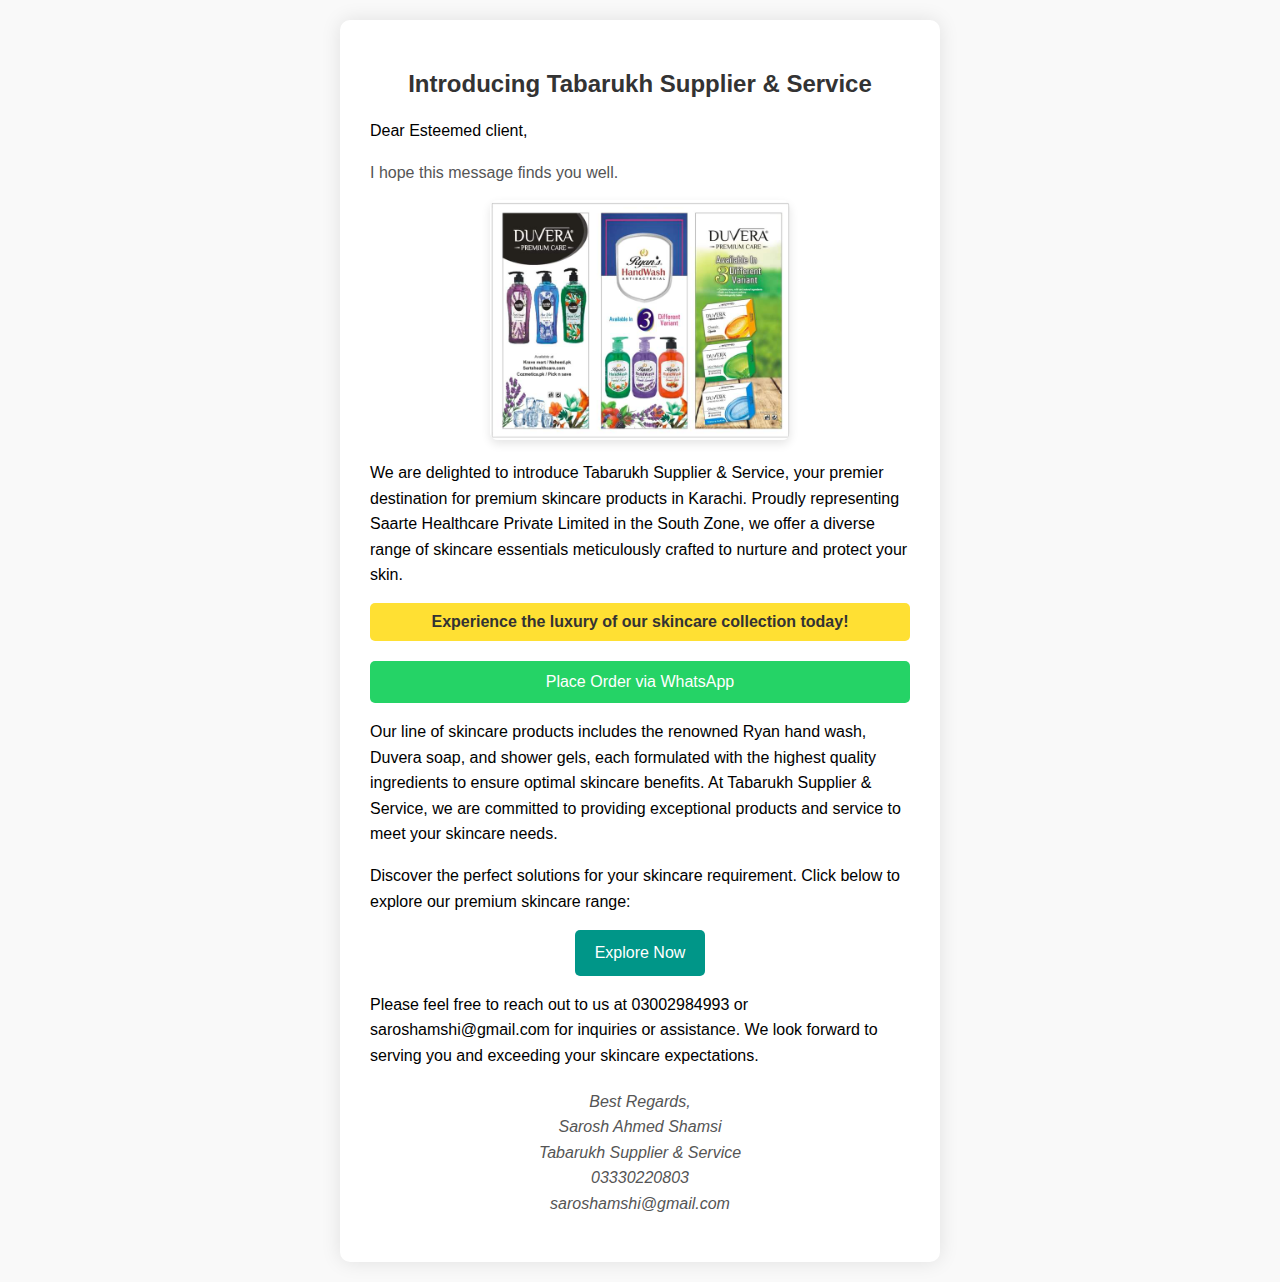
==== index.html @ 8f1af120 "added whatsapp button" ====
<!DOCTYPE html>
<html lang="en">
<head>
  <meta charset="UTF-8">
  <meta name="viewport" content="width=device-width, initial-scale=1.0">
  <title>Tabarukh</title>
  <link rel="stylesheet" href="style.css">
  
</head>
<body>
  <div class="container">
    <h2 style="color: #333;">Introducing Tabarukh Supplier & Service</h2>
    <p>Dear Esteemed client,</p>
    <p style="color: #555;">I hope this message finds you well.</p>
    <img src="u1.jpg" alt="Skincare Products" style="width: 300px;">
    <p>We are delighted to introduce Tabarukh Supplier & Service, your premier destination for premium skincare products in Karachi. Proudly representing Saarte Healthcare Private Limited in the South Zone, we offer a diverse range of skincare essentials meticulously crafted to nurture and protect your skin.</p>
    <div class="highlight">Experience the luxury of our skincare collection today!</div>
    
    <a href="https://wa.me/923002984993?text=I%20would%20like%20to%20place%20an%20order%20for%20skincare%20products" class="whatsapp-button">Place Order via WhatsApp</a>
    
    <p>Our line of skincare products includes the renowned Ryan hand wash, Duvera soap, and shower gels, each formulated with the highest quality ingredients to ensure optimal skincare benefits. At Tabarukh Supplier & Service, we are committed to providing exceptional products and service to meet your skincare needs.</p>
    <p>Discover the perfect solutions for your skincare requirement. Click below to explore our premium skincare range:</p>

    <p style="text-align: center;"><a href="catalouge.html" class="button">Explore Now</a></p>
    <p>Please feel free to reach out to us at 03002984993 or saroshamshi@gmail.com for inquiries or assistance. We look forward to serving you and exceeding your skincare expectations.</p>
    
    <p class="signature">Best Regards,<br>
    Sarosh Ahmed Shamsi<br>
    Tabarukh Supplier & Service<br>
    03330220803<br>
    saroshamshi@gmail.com</p>
  </div>
</body>
</html>
---- style.css ----
body {
      font-family: Arial, sans-serif;
      max-width: 600px;
      margin: 0 auto;
      padding: 20px;
      background-color: #f9f9f9;
    }
    .container {
      background-color: #ffffff;
      padding: 30px;
      border-radius: 10px;
      box-shadow: 0px 0px 20px rgba(0, 0, 0, 0.1);
    }
    h2 {
      color: #333;
      text-align: center;
      margin-bottom: 20px;
    }
    p {
      margin-bottom: 15px;
      line-height: 1.6;
    }
    .signature {
      margin-top: 20px;
      font-style: italic;
      color: #555;
      text-align: center;
    }
    img {
      display: block;
      margin: 0 auto;
      max-width: 100%;
      height: auto;
      border-radius: 8px;
      margin-bottom: 20px;
      box-shadow: 0px 4px 10px rgba(0, 0, 0, 0.1);
    }
    .highlight {
      background-color: #ffe033;
      padding: 10px;
      border-radius: 5px;
      color: #333;
      font-weight: bold;
      text-align: center;
      margin-bottom: 20px;
    }
    .button {
      display: inline-block;
      background-color: #009688;
      color: #fff;
      padding: 10px 20px;
      border-radius: 5px;
      text-decoration: none;
      text-align: center;
      transition: background-color 0.3s ease;
    }
    .button:hover {
      background-color: #00796b;
    }

    /* Add these styles to your existing stylesheet */

.whatsapp-button {
    display: inline-block;
    background-color: #25D366; /* WhatsApp Green */
    color: #fff;
    text-decoration: none;
    padding: 12px 20px;
    border-radius: 5px;
    font-size: 16px;
    margin-top: 20px;
    transition: background-color 0.3s ease;
    display: flex;
    justify-content: center; /* Center horizontally */
  }
  
  .whatsapp-button:hover {
    background-color: #128C7E; /* Darker shade of WhatsApp Green */
  }
  
  .product-image {
    width: 100%;
    border-radius: 8px;
    box-shadow: 0px 4px 10px rgba(0, 0, 0, 0.1);
  }
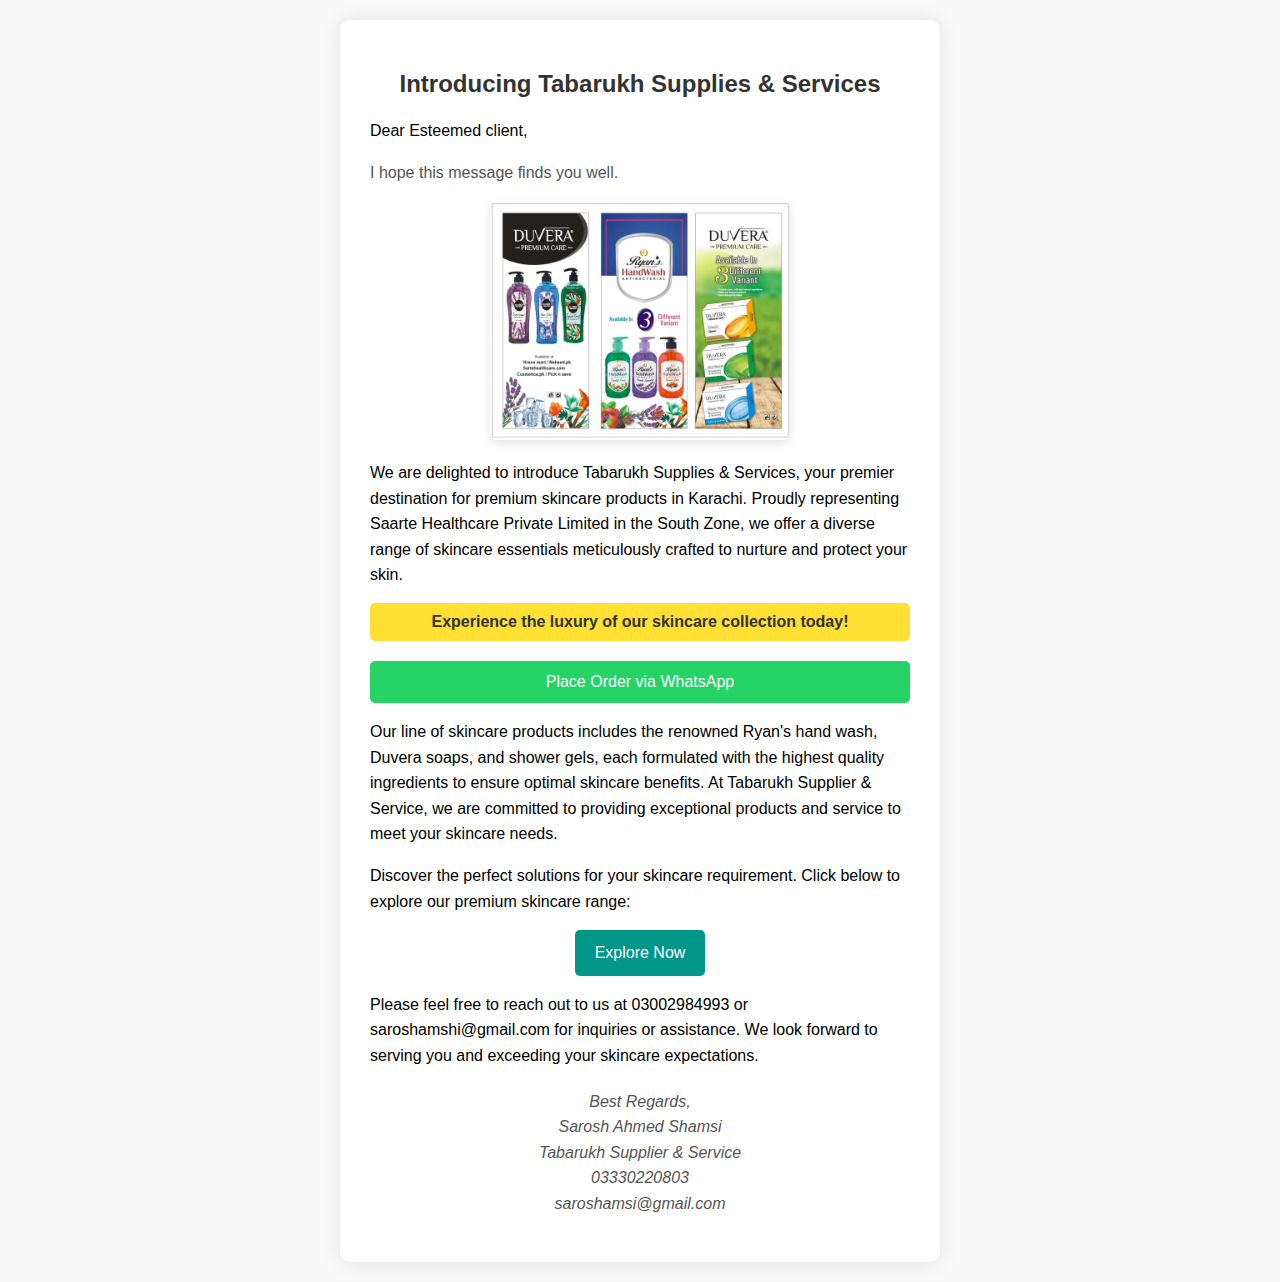
==== commit b356a78b: "spelling changes" ====
--- a/index.html
+++ b/index.html
@@ -9,16 +9,16 @@
 </head>
 <body>
   <div class="container">
-    <h2 style="color: #333;">Introducing Tabarukh Supplier & Service</h2>
+    <h2 style="color: #333;">Introducing Tabarukh Supplies & Services</h2>
     <p>Dear Esteemed client,</p>
     <p style="color: #555;">I hope this message finds you well.</p>
     <img src="u1.jpg" alt="Skincare Products" style="width: 300px;">
-    <p>We are delighted to introduce Tabarukh Supplier & Service, your premier destination for premium skincare products in Karachi. Proudly representing Saarte Healthcare Private Limited in the South Zone, we offer a diverse range of skincare essentials meticulously crafted to nurture and protect your skin.</p>
+    <p>We are delighted to introduce Tabarukh Supplies & Services, your premier destination for premium skincare products in Karachi. Proudly representing Saarte Healthcare Private Limited in the South Zone, we offer a diverse range of skincare essentials meticulously crafted to nurture and protect your skin.</p>
     <div class="highlight">Experience the luxury of our skincare collection today!</div>
     
     <a href="https://wa.me/923002984993?text=I%20would%20like%20to%20place%20an%20order%20for%20skincare%20products" class="whatsapp-button">Place Order via WhatsApp</a>
     
-    <p>Our line of skincare products includes the renowned Ryan hand wash, Duvera soap, and shower gels, each formulated with the highest quality ingredients to ensure optimal skincare benefits. At Tabarukh Supplier & Service, we are committed to providing exceptional products and service to meet your skincare needs.</p>
+    <p>Our line of skincare products includes the renowned Ryan's hand wash, Duvera soaps, and shower gels, each formulated with the highest quality ingredients to ensure optimal skincare benefits. At Tabarukh Supplier & Service, we are committed to providing exceptional products and service to meet your skincare needs.</p>
     <p>Discover the perfect solutions for your skincare requirement. Click below to explore our premium skincare range:</p>
 
     <p style="text-align: center;"><a href="catalouge.html" class="button">Explore Now</a></p>
@@ -28,7 +28,7 @@
     Sarosh Ahmed Shamsi<br>
     Tabarukh Supplier & Service<br>
     03330220803<br>
-    saroshamshi@gmail.com</p>
+    saroshamsi@gmail.com</p>
   </div>
 </body>
 </html>
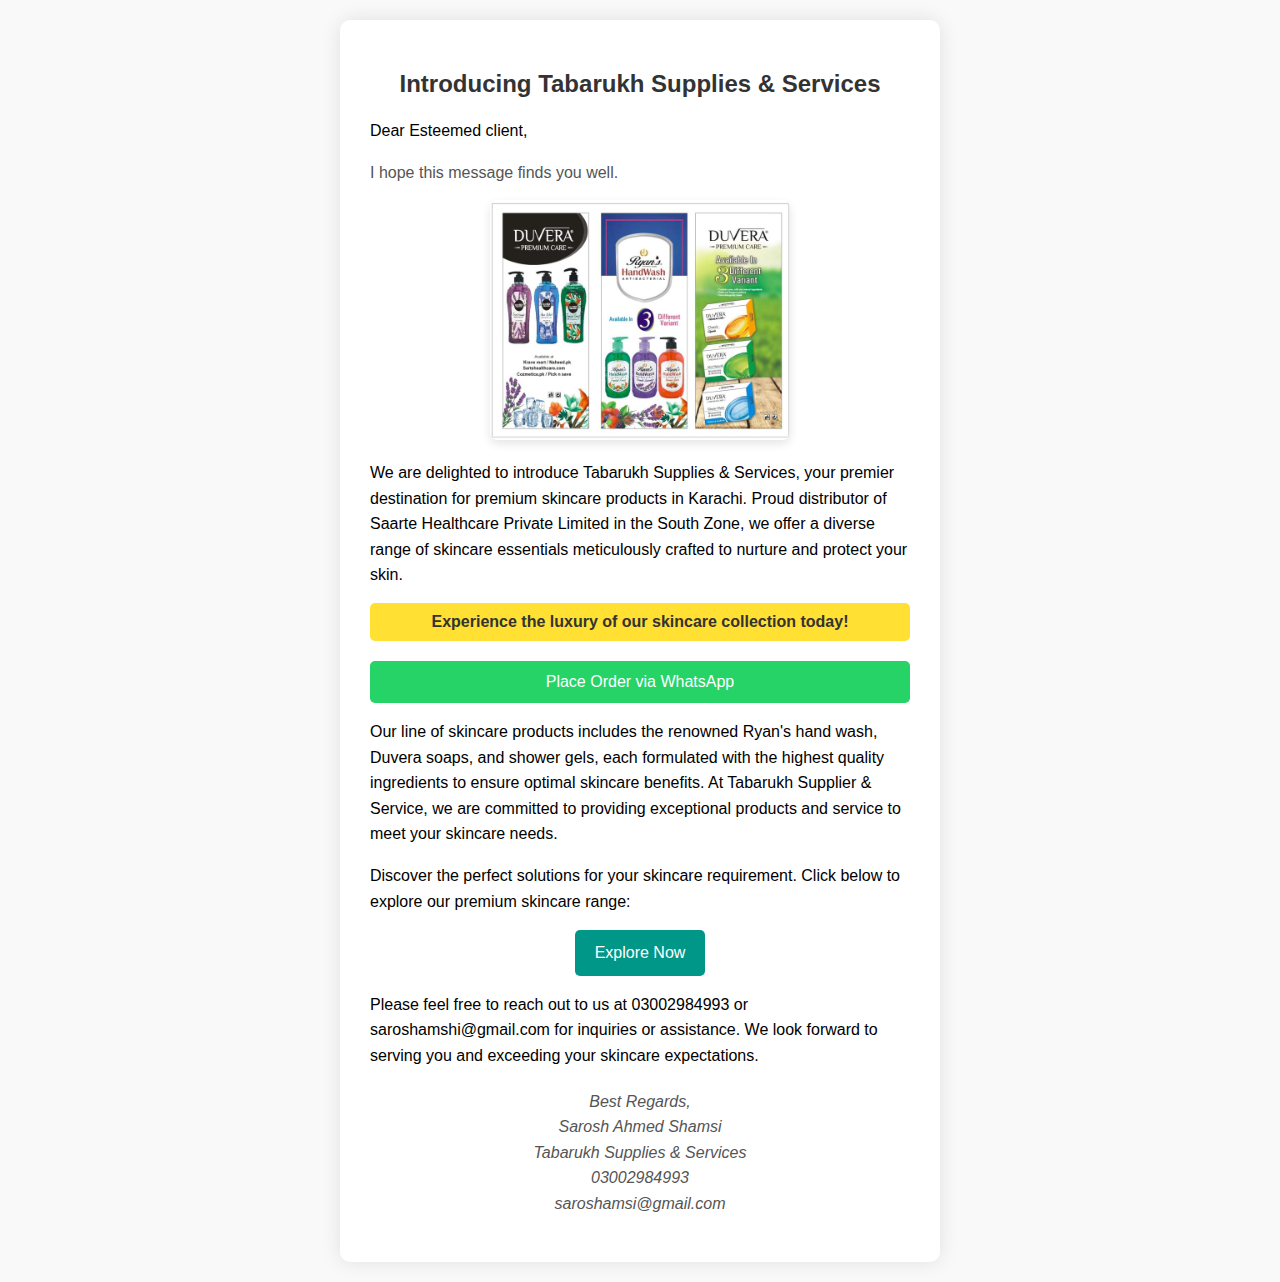
==== commit 515b65dc: "minor changes" ====
--- a/index.html
+++ b/index.html
@@ -13,7 +13,7 @@
     <p>Dear Esteemed client,</p>
     <p style="color: #555;">I hope this message finds you well.</p>
     <img src="u1.jpg" alt="Skincare Products" style="width: 300px;">
-    <p>We are delighted to introduce Tabarukh Supplies & Services, your premier destination for premium skincare products in Karachi. Proudly representing Saarte Healthcare Private Limited in the South Zone, we offer a diverse range of skincare essentials meticulously crafted to nurture and protect your skin.</p>
+    <p>We are delighted to introduce Tabarukh Supplies & Services, your premier destination for premium skincare products in Karachi. Proud distributor of Saarte Healthcare Private Limited in the South Zone, we offer a diverse range of skincare essentials meticulously crafted to nurture and protect your skin.</p>
     <div class="highlight">Experience the luxury of our skincare collection today!</div>
     
     <a href="https://wa.me/923002984993?text=I%20would%20like%20to%20place%20an%20order%20for%20skincare%20products" class="whatsapp-button">Place Order via WhatsApp</a>
@@ -26,8 +26,8 @@
     
     <p class="signature">Best Regards,<br>
     Sarosh Ahmed Shamsi<br>
-    Tabarukh Supplier & Service<br>
-    03330220803<br>
+    Tabarukh Supplies & Services<br>
+    03002984993<br>
     saroshamsi@gmail.com</p>
   </div>
 </body>
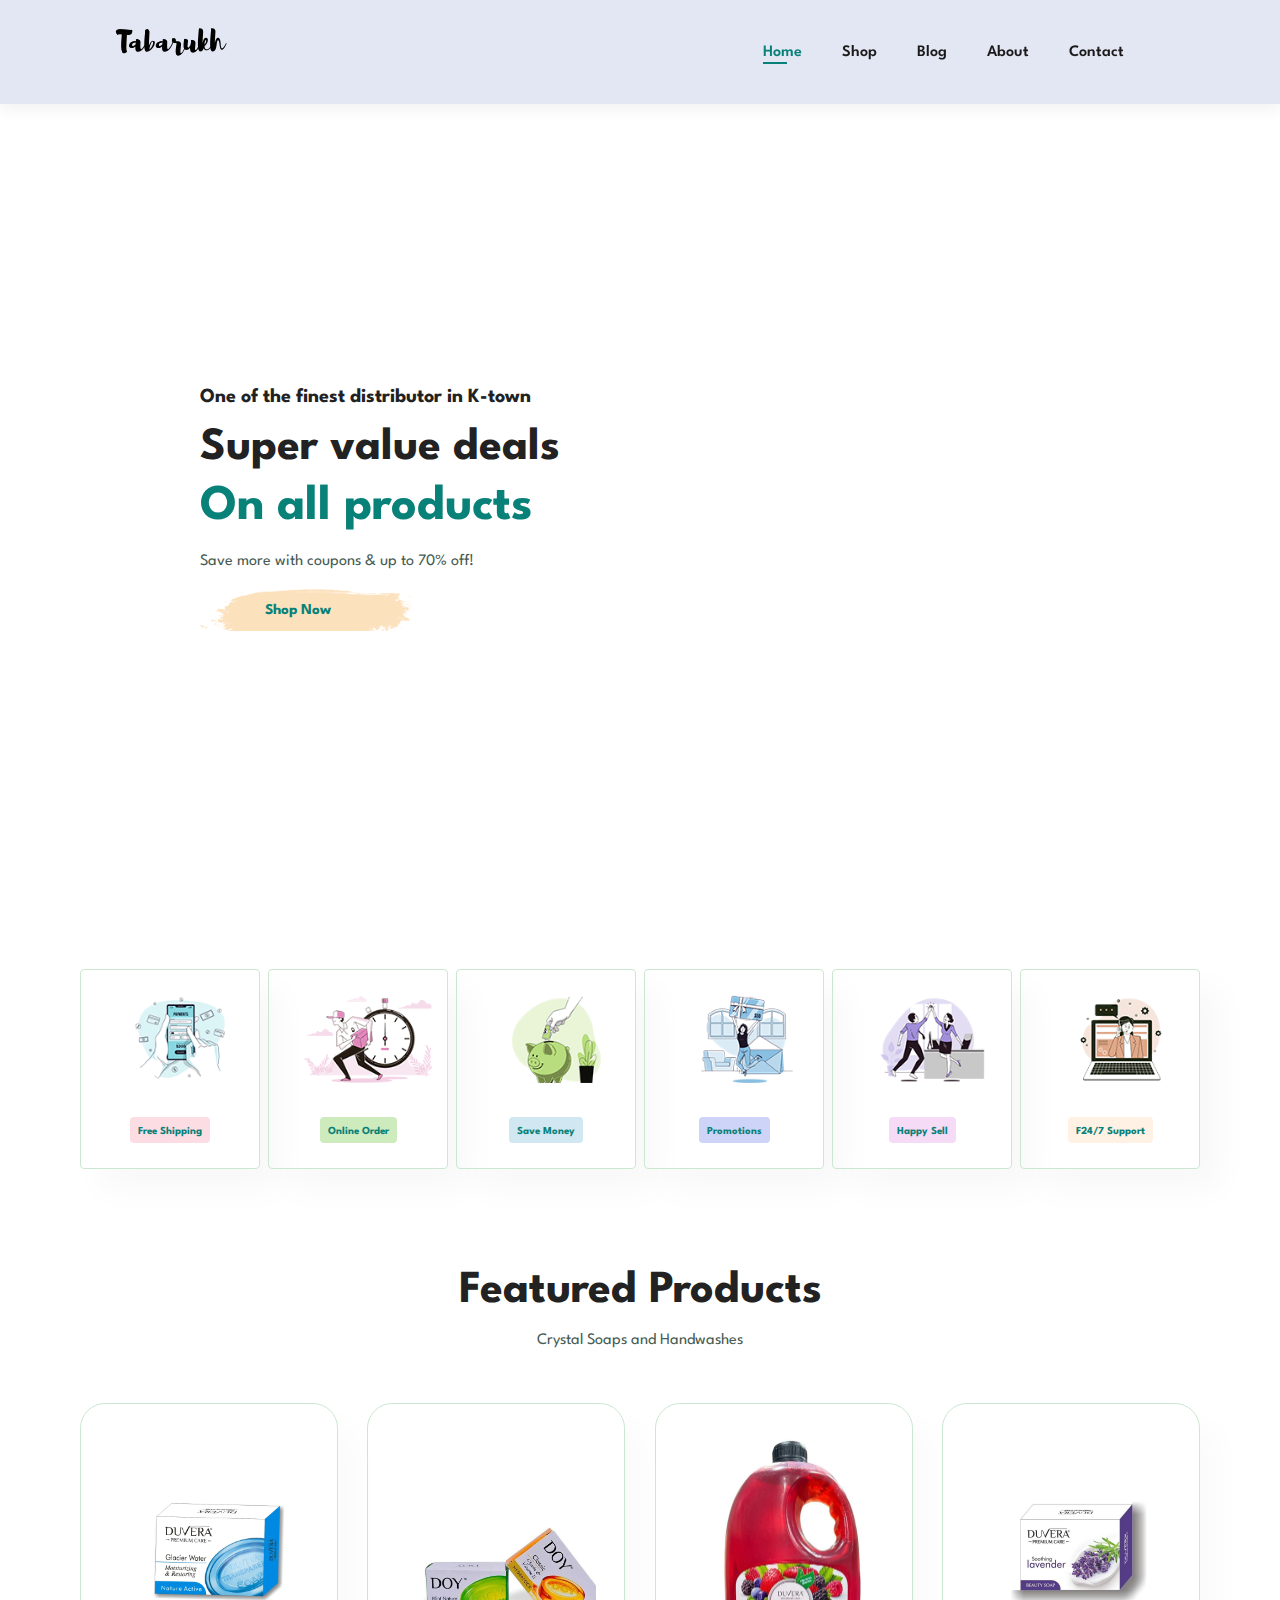
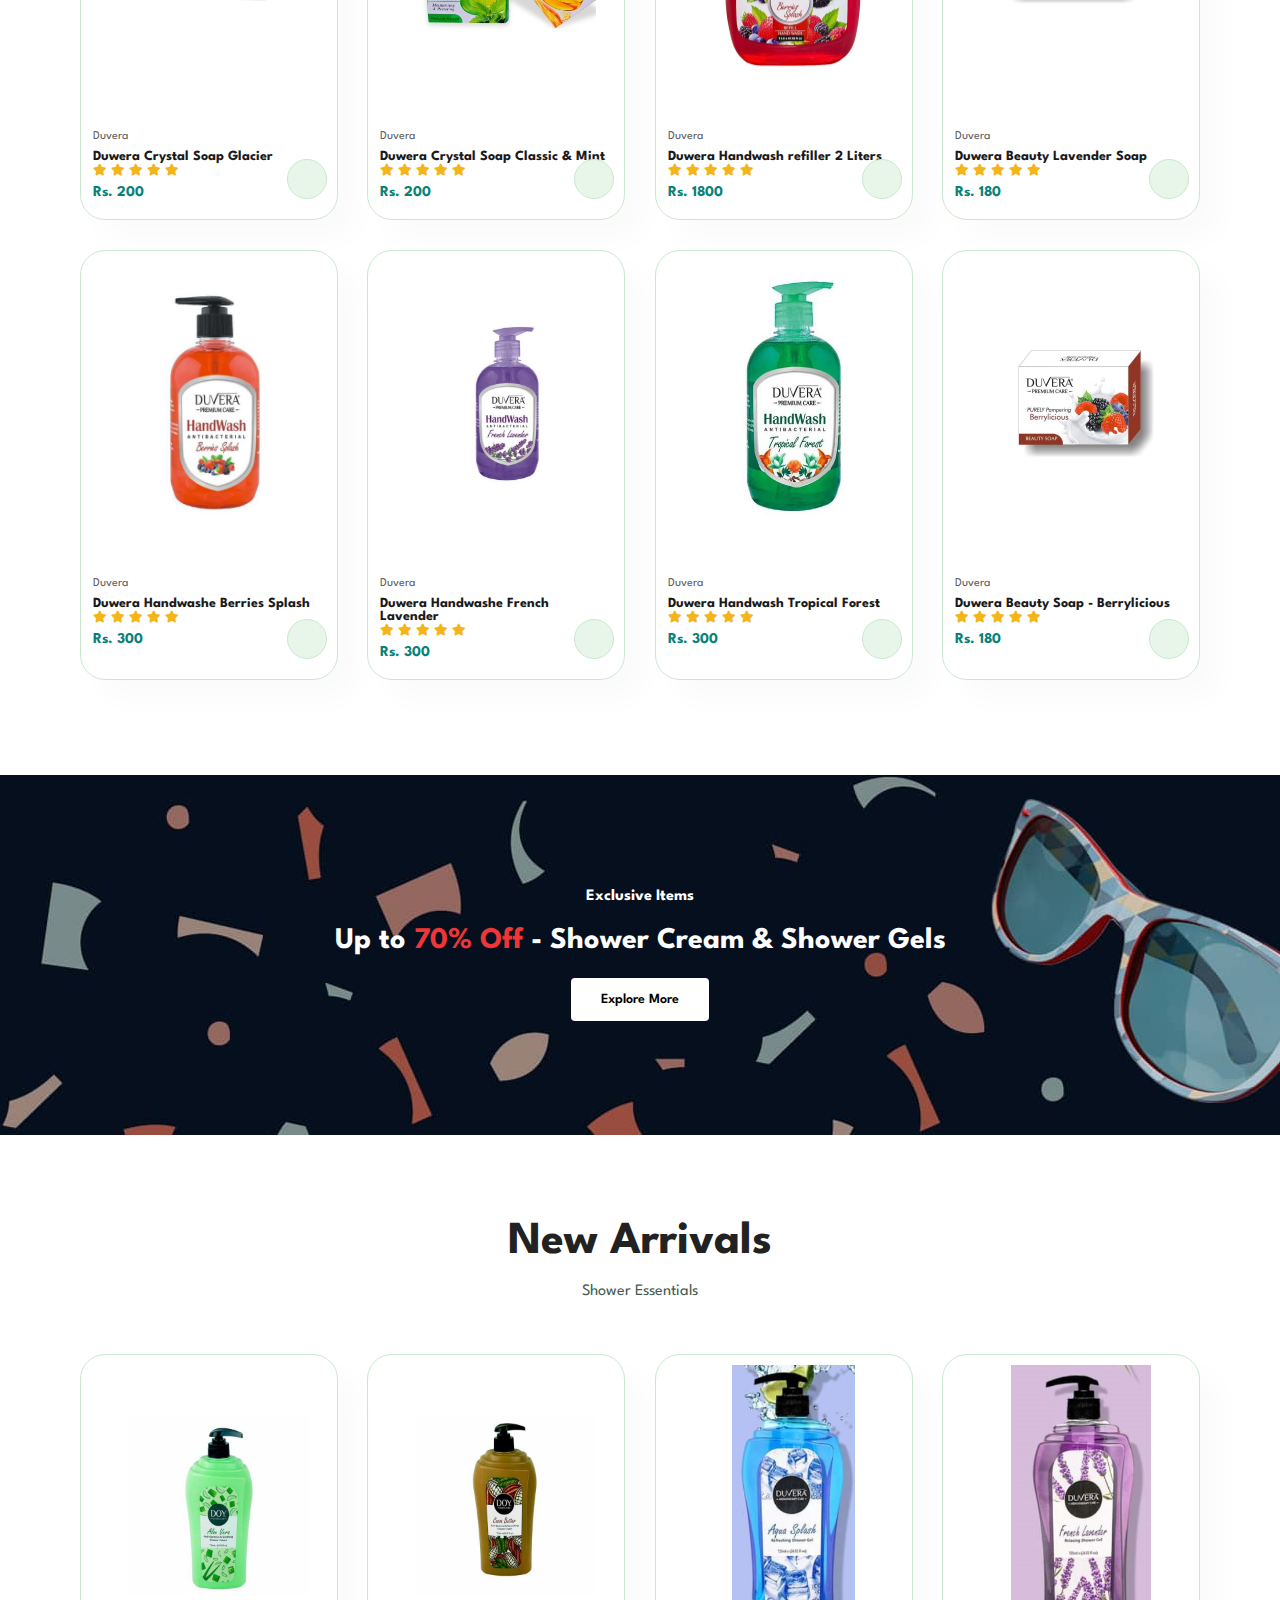
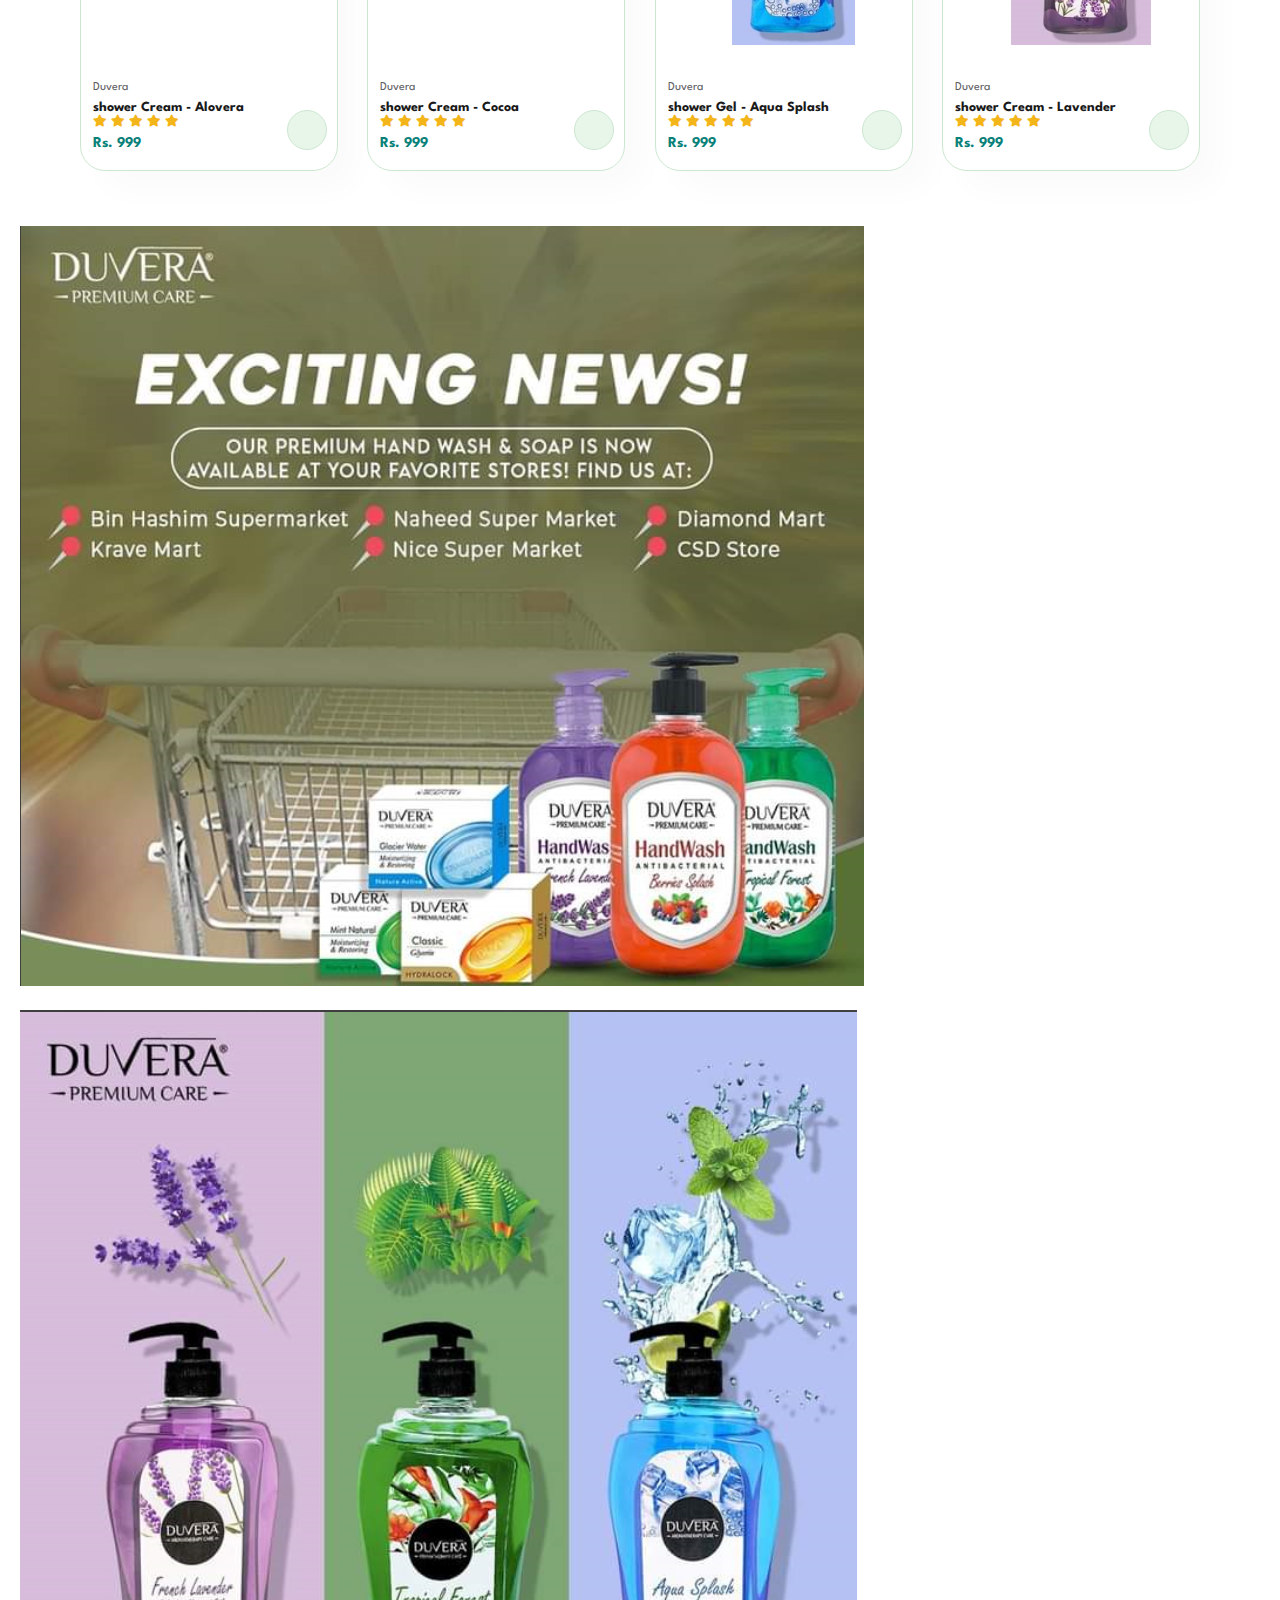
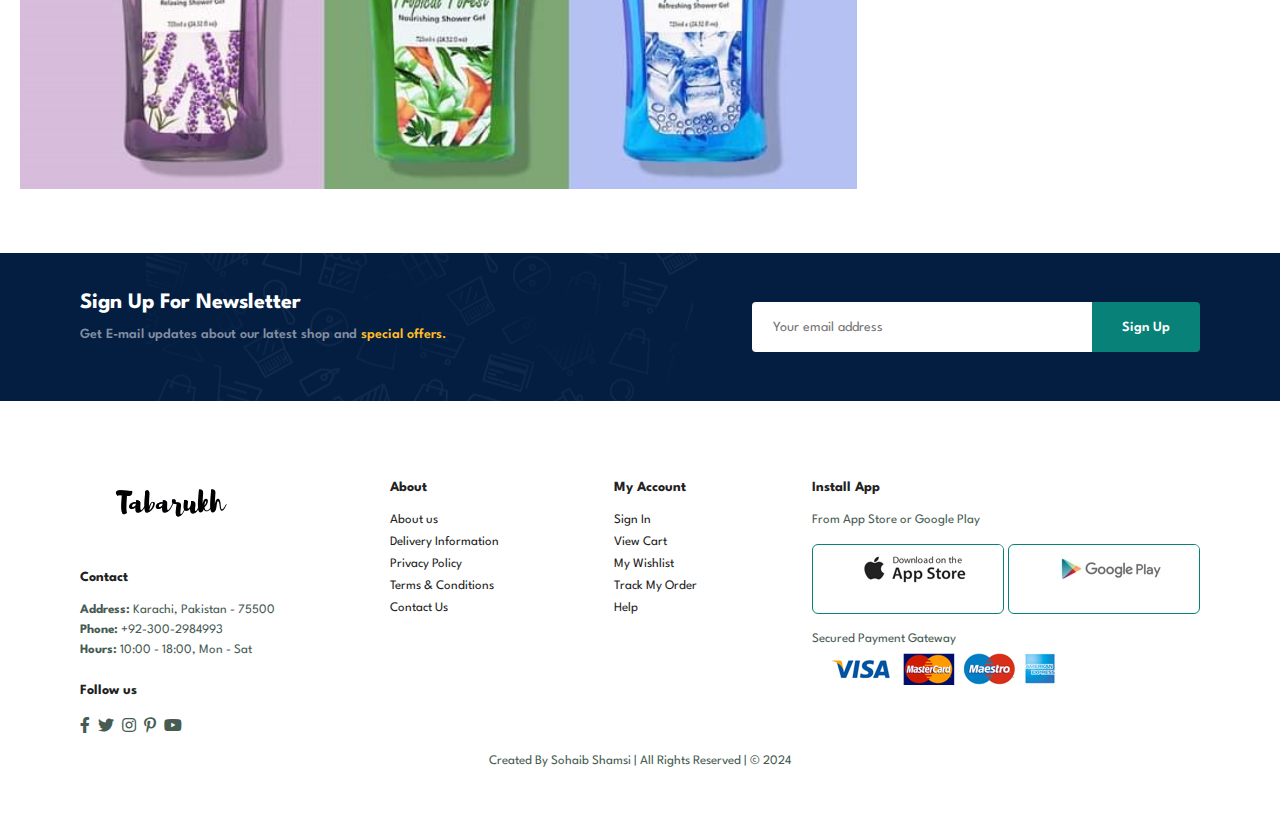
==== commit 59a04c42: "hello" ====
--- a/index.html
+++ b/index.html
@@ -1,34 +1,379 @@
 <!DOCTYPE html>
 <html lang="en">
 <head>
-  <meta charset="UTF-8">
-  <meta name="viewport" content="width=device-width, initial-scale=1.0">
-  <title>Tabarukh</title>
-  <link rel="stylesheet" href="style.css">
-  
+    <meta charset="UTF-8">
+    <meta http-equiv="X-UA-Compatible" content="IE=edge">
+    <meta name="viewport" content="width=device-width, initial-scale=1.0">
+    <link rel="icon" type="image/png" sizes="32x32" href="images/banner/logo.png"> <!-- Change to the correct path and format -->
+    <title>Tabarukh</title>
+
+    <!-- font-awesome cdn link -->
+    <link rel="stylesheet" href="https://pro.fontawesome.com/releases/v5.10.0/css/all.css"/>
+
+    <!-- custom css file link -->
+    <link rel="stylesheet" href="style.css">
+
 </head>
 <body>
-  <div class="container">
-    <h2 style="color: #333;">Introducing Tabarukh Supplies & Services</h2>
-    <p>Dear Esteemed client,</p>
-    <p style="color: #555;">I hope this message finds you well.</p>
-    <img src="u1.jpg" alt="Skincare Products" style="width: 300px;">
-    <p>We are delighted to introduce Tabarukh Supplies & Services, your premier destination for premium skincare products in Karachi. Proud distributor of Saarte Healthcare Private Limited in the South Zone, we offer a diverse range of skincare essentials meticulously crafted to nurture and protect your skin.</p>
-    <div class="highlight">Experience the luxury of our skincare collection today!</div>
     
-    <a href="https://wa.me/923002984993?text=I%20would%20like%20to%20place%20an%20order%20for%20skincare%20products" class="whatsapp-button">Place Order via WhatsApp</a>
-    
-    <p>Our line of skincare products includes the renowned Ryan's hand wash, Duvera soaps, and shower gels, each formulated with the highest quality ingredients to ensure optimal skincare benefits. At Tabarukh Supplier & Service, we are committed to providing exceptional products and service to meet your skincare needs.</p>
-    <p>Discover the perfect solutions for your skincare requirement. Click below to explore our premium skincare range:</p>
-
-    <p style="text-align: center;"><a href="catalouge.html" class="button">Explore Now</a></p>
-    <p>Please feel free to reach out to us at 03002984993 or saroshamshi@gmail.com for inquiries or assistance. We look forward to serving you and exceeding your skincare expectations.</p>
-    
-    <p class="signature">Best Regards,<br>
-    Sarosh Ahmed Shamsi<br>
-    Tabarukh Supplies & Services<br>
-    03002984993<br>
-    saroshamsi@gmail.com</p>
-  </div>
+    <section id="header">
+        <a href="#"><img src="images/banner/Your_paragraph_text-removebg-preview.png" class="logo" alt="" ></a>
+        <div>
+            <ul id="navbar">
+                <li><a class="active" href="index.html">Home</a></li>
+                <li><a href="shop.html">Shop</a></li>
+                <li><a href="blog.html">Blog</a></li>
+                <li><a href="about.html">About</a></li>
+                <li><a href="contact.html">Contact</a></li>
+                <li id="lg-bag"><a href="cart.html"><i class="far fa-shopping-bag"></i></a></li>
+                <a href="#" id="close"><i class="far fa-times"></i></a>
+            </ul>
+        </div>
+        <div id="mobile">
+            <a href="cart.html"><i class="far fa-shopping-bag"></i></a>
+            <i id="bar" class="fas fa-outdent"></i>
+        </div>
+    </section>
+
+    <section id="hero">
+        <h4>One of the finest distributor in K-town</h4>
+        <h2>Super value deals</h2>
+        <h1>On all products</h1>
+        <p>Save more with coupons & up to 70% off!</p>
+        <button>Shop Now</button>
+    </section>
+
+    <section id="feature" class="section-p1">
+        <div class="fe-box">
+            <img src="images/features/f1.png" alt="">
+            <h6>Free Shipping</h6>
+        </div>
+        <div class="fe-box">
+            <img src="images/features/f2.png" alt="">
+            <h6>Online Order</h6>
+        </div>
+        <div class="fe-box">
+            <img src="images/features/f3.png" alt="">
+            <h6>Save Money</h6>
+        </div>
+        <div class="fe-box">
+            <img src="images/features/f4.png" alt="">
+            <h6>Promotions</h6>
+        </div>
+        <div class="fe-box">
+            <img src="images/features/f5.png" alt="">
+            <h6>Happy Sell</h6>
+        </div>
+        <div class="fe-box">
+            <img src="images/features/f6.png" alt="">
+            <h6>F24/7 Support</h6>
+        </div>
+    </section>
+
+    <section id="product1" class="section-p1">
+        <h2>Featured Products</h2>
+        <p>Crystal Soaps and Handwashes</p>
+        <div class="pro-container">
+            <div class="pro">
+                <img src="images/products/glacier.jpg" alt="">
+                <div class="des">
+                    <span>Duvera</span>
+                    <h5>Duwera Crystal Soap Glacier</h5>
+                    <div class="star">
+                        <i class="fas fa-star"></i>
+                        <i class="fas fa-star"></i>
+                        <i class="fas fa-star"></i>
+                        <i class="fas fa-star"></i>
+                        <i class="fas fa-star"></i>
+                    </div>
+                    <h4>Rs. 200</h4>
+                </div>
+                <a href="#"><i class="fas fa-shopping-cart cart"></i></a>
+            </div>
+            
+            <div class="pro">
+                <img src="images/products/soap.jpg" alt="">
+                <div class="des">
+                    <span>Duvera</span>
+                    <h5>Duwera Crystal Soap Classic & Mint</h5>
+                    <div class="star">
+                        <i class="fas fa-star"></i>
+                        <i class="fas fa-star"></i>
+                        <i class="fas fa-star"></i>
+                        <i class="fas fa-star"></i>
+                        <i class="fas fa-star"></i>
+                    </div>
+                    <h4>Rs. 200</h4>
+                </div>
+                <a href="#"><i class="fas fa-shopping-cart cart"></i></a>
+            </div>
+            
+            <div class="pro">
+                <img src="images/products/refiller.jpg" alt="">
+                <div class="des">
+                    <span>Duvera</span>
+                    <h5>Duwera Handwash refiller 2 Liters</h5>
+                    <div class="star">
+                        <i class="fas fa-star"></i>
+                        <i class="fas fa-star"></i>
+                        <i class="fas fa-star"></i>
+                        <i class="fas fa-star"></i>
+                        <i class="fas fa-star"></i>
+                    </div>
+                    <h4>Rs. 1800</h4>
+                </div>
+                <a href="#"><i class="fas fa-shopping-cart cart"></i></a>
+            </div>
+            
+            <div class="pro">
+                <img src="images/products/beauty-lavender.jpg" alt="">
+                <div class="des">
+                    <span>Duvera</span>
+                    <h5>Duwera Beauty Lavender Soap</h5>
+                    <div class="star">
+                        <i class="fas fa-star"></i>
+                        <i class="fas fa-star"></i>
+                        <i class="fas fa-star"></i>
+                        <i class="fas fa-star"></i>
+                        <i class="fas fa-star"></i>
+                    </div>
+                    <h4>Rs. 180</h4>
+                </div>
+                <a href="#"><i class="fas fa-shopping-cart cart"></i></a>
+            </div>
+
+            <div class="pro">
+                <img src="images/products/handwash-berries-splash.jpg" alt="">
+                <div class="des">
+                    <span>Duvera</span>
+                    <h5>Duwera Handwashe Berries Splash</h5>
+                    <div class="star">
+                        <i class="fas fa-star"></i>
+                        <i class="fas fa-star"></i>
+                        <i class="fas fa-star"></i>
+                        <i class="fas fa-star"></i>
+                        <i class="fas fa-star"></i>
+                    </div>
+                    <h4>Rs. 300</h4>
+                </div>
+                <a href="#"><i class="fas fa-shopping-cart cart"></i></a>
+            </div>
+
+            <div class="pro">
+                <img src="images/products/handwash-french-lavender.jpg" alt="">
+                <div class="des">
+                    <span>Duvera</span>
+                    <h5>Duwera Handwashe French Lavender</h5>
+                    <div class="star">
+                        <i class="fas fa-star"></i>
+                        <i class="fas fa-star"></i>
+                        <i class="fas fa-star"></i>
+                        <i class="fas fa-star"></i>
+                        <i class="fas fa-star"></i>
+                    </div>
+                    <h4>Rs. 300</h4>
+                </div>
+                <a href="#"><i class="fas fa-shopping-cart cart"></i></a>
+            </div>
+            
+            <div class="pro">
+                <img src="images/products/handwash-tropical-forest.jpg" alt="">
+                <div class="des">
+                    <span>Duvera</span>
+                    <h5>Duwera Handwash Tropical Forest</h5>
+                    <div class="star">
+                        <i class="fas fa-star"></i>
+                        <i class="fas fa-star"></i>
+                        <i class="fas fa-star"></i>
+                        <i class="fas fa-star"></i>
+                        <i class="fas fa-star"></i>
+                    </div>
+                    <h4>Rs. 300</h4>
+                </div>
+                <a href="#"><i class="fas fa-shopping-cart cart"></i></a>
+            </div>
+            
+            <div class="pro">
+                <img src="images/products/beauty-berry.jpg" alt="">
+                <div class="des">
+                    <span>Duvera</span>
+                    <h5>Duwera Beauty Soap - Berrylicious </h5>
+                    <div class="star">
+                        <i class="fas fa-star"></i>
+                        <i class="fas fa-star"></i>
+                        <i class="fas fa-star"></i>
+                        <i class="fas fa-star"></i>
+                        <i class="fas fa-star"></i>
+                    </div>
+                    <h4>Rs. 180</h4>
+                </div>
+                <a href="#"><i class="fas fa-shopping-cart cart"></i></a>
+            </div>
+            
+        </div>
+    </section>
+
+    <section id="banner" class="section-m1">
+        <h4>Exclusive Items</h4>
+        <h2>Up to <span>70% Off</span> - Shower Cream & Shower Gels</h2>
+        <button class="normal">Explore More</button>
+    </section>
+
+    <section id="product1" class="section-p1">
+        <h2>New Arrivals</h2>
+        <p>Shower Essentials</p>
+        <div class="pro-container">
+            <div class="pro">
+                <img src="images/products/shower-cream-alovera.jpg" alt="">
+                <div class="des">
+                    <span>Duvera</span>
+                    <h5>shower Cream - Alovera </h5>
+                    <div class="star">
+                        <i class="fas fa-star"></i>
+                        <i class="fas fa-star"></i>
+                        <i class="fas fa-star"></i>
+                        <i class="fas fa-star"></i>
+                        <i class="fas fa-star"></i>
+                    </div>
+                    <h4>Rs. 999</h4>
+                </div>
+                <a href="#"><i class="fas fa-shopping-cart cart"></i></a>
+            </div>
+            
+            <div class="pro">
+                <img src="images/products/shower-cream-cocoa.jpg" alt="">
+                <div class="des">
+                    <span>Duvera</span>
+                    <h5>shower Cream - Cocoa </h5>
+                    <div class="star">
+                        <i class="fas fa-star"></i>
+                        <i class="fas fa-star"></i>
+                        <i class="fas fa-star"></i>
+                        <i class="fas fa-star"></i>
+                        <i class="fas fa-star"></i>
+                    </div>
+                    <h4>Rs. 999</h4>
+                </div>
+                <a href="#"><i class="fas fa-shopping-cart cart"></i></a>
+            </div>
+            <div class="pro">
+                <img src="images/products/aqua-splash.png" alt="">
+                <div class="des">
+                    <span>Duvera</span>
+                    <h5>shower Gel - Aqua Splash </h5>
+                    <div class="star">
+                        <i class="fas fa-star"></i>
+                        <i class="fas fa-star"></i>
+                        <i class="fas fa-star"></i>
+                        <i class="fas fa-star"></i>
+                        <i class="fas fa-star"></i>
+                    </div>
+                    <h4>Rs. 999</h4>
+                </div>
+                <a href="#"><i class="fas fa-shopping-cart cart"></i></a>
+            </div>
+            <div class="pro">
+                <img src="images/products/lavender.png" alt="">
+                <div class="des">
+                    <span>Duvera</span>
+                    <h5>shower Cream - Lavender </h5>
+                    <div class="star">
+                        <i class="fas fa-star"></i>
+                        <i class="fas fa-star"></i>
+                        <i class="fas fa-star"></i>
+                        <i class="fas fa-star"></i>
+                        <i class="fas fa-star"></i>
+                    </div>
+                    <h4>Rs. 999</h4>
+                </div>
+                <a href="#"><i class="fas fa-shopping-cart cart"></i></a>
+            </div>
+            
+
+        </div>
+    </section>
+
+    <img src="images/products/banner1.png" alt="">
+    <img src="images/products/banner2.png" alt="">
+
+    <!-- <section id="sm-banner" class="section-p1">
+        <div class="banner-box">
+            <h4>crazy deals</h4>
+            <h2>buy 1 get 1 free</h2>
+            <span>The best classic dress is on sale at cara</span>
+            <button class="white">Learn more</button>
+        </div>
+        <div class="banner-box">
+            <h4>spring/summer</h4>
+            <h2>upcoming season</h2>
+            <span>The best classic dress is on sale at cara</span>
+            <button class="white">Collection</button>
+        </div>
+    </section> -->
+
+   
+
+    <section id="newsletter" class="section-p1 section-m1">
+        <div class="newstext">
+            <h4>Sign Up For Newsletter</h4>
+            <p>Get E-mail updates about our latest shop and <span>special offers.</span></p>
+        </div>
+        <div class="form">
+            <input type="text" placeholder="Your email address">
+            <button class="normal">Sign Up</button>
+        </div>
+    </section>
+
+    <footer class="section-p1">
+        <div class="col">
+            <img class="logo" src="images/banner/Your_paragraph_text-removebg-preview.png" alt="">
+            <h4>Contact</h4>
+            <p><strong>Address:</strong> Karachi, Pakistan - 75500</p>
+            <p><strong>Phone:</strong> +92-300-2984993</p>
+            <p><strong>Hours:</strong> 10:00 - 18:00, Mon - Sat</p>
+            <div class="follow">
+                <h4>Follow us</h4>
+                <div class="icon">
+                    <i class="fab fa-facebook-f"></i>
+                    <i class="fab fa-twitter"></i>
+                    <i class="fab fa-instagram"></i>
+                    <i class="fab fa-pinterest-p"></i>
+                    <i class="fab fa-youtube"></i>
+                </div>
+            </div>
+        </div>
+        <div class="col">
+            <h4>About</h4>
+            <a href="#">About us</a>
+            <a href="#">Delivery Information</a>
+            <a href="#">Privacy Policy</a>
+            <a href="#">Terms & Conditions</a>
+            <a href="#">Contact Us</a>
+        </div>
+        <div class="col">
+            <h4>My Account</h4>
+            <a href="#">Sign In</a>
+            <a href="#">View Cart</a>
+            <a href="#">My Wishlist</a>
+            <a href="#">Track My Order</a>
+            <a href="#">Help</a>
+        </div>
+        <div class="col install">
+            <h4>Install App</h4>
+            <p>From App Store or Google Play</p>
+            <div class="row">
+                <img src="images/pay/app.jpg" alt="">
+                <img src="images/pay/play.jpg" alt="">
+            </div>
+            <p>Secured Payment Gateway</p>
+            <img src="images/pay/pay.png" alt="">
+        </div>
+        <div class="copyright">
+            <p>Created By Sohaib Shamsi | All Rights Reserved | &#169; 2024</p>
+        </div>
+    </footer>
+
+    <!-- javascript script file link -->
+    <script src="script.js"></script>
 </body>
-</html>
+</html>--- a/style.css
+++ b/style.css
@@ -1,87 +1,1244 @@
-
-    body {
-      font-family: Arial, sans-serif;
-      max-width: 600px;
-      margin: 0 auto;
-      padding: 20px;
-      background-color: #f9f9f9;
-    }
-    .container {
-      background-color: #ffffff;
-      padding: 30px;
-      border-radius: 10px;
-      box-shadow: 0px 0px 20px rgba(0, 0, 0, 0.1);
-    }
+@import url('https://fonts.googleapis.com/css2?family=Spartan:wght@100;200;300;400;500;600;700;800;900&display=swap');
+
+* {
+    margin: 0;
+    padding: 0;
+    box-sizing: border-box;
+    font-family: 'Spartan',sans-serif;
+}
+
+h1 {
+    font-size: 50px;
+    line-height: 64px;
+    color: #222;
+}
+
+h2 {
+    font-size: 46px;
+    line-height: 54px;
+    color: #222;
+}
+
+h4 {
+    font-size: 20px;
+    color: #222;
+}
+
+h6 {
+    font-weight: 700;
+    font-size: 12x;
+}
+
+p {
+    font-size: 16px;
+    color: #465b52;
+    margin: 15px 0 20px 0;
+}
+
+.section-p1 {
+    padding: 40px 80px;
+}
+
+.section-m1 {
+    margin: 40px 0;
+}
+
+button.normal {
+    font-size: 14px;
+    font-weight: 600;
+    padding: 15px 30px;
+    color: #000;
+    background-color: #fff;
+    border-radius: 4px;
+    cursor: pointer;
+    border: none;
+    outline: none;
+    transition: 0.2s ease;
+}
+
+button.white {
+    font-size: 13px;
+    font-weight: 600;
+    padding: 11px 18px;
+    color: #fff;
+    background-color: transparent;
+    cursor: pointer;
+    border: 1px solid #fff;
+    outline: none;
+    transition: 0.2s ease;
+}
+
+body {
+    width: 100%;
+}
+
+/* Header Start */
+
+#header {
+    display: flex;
+    align-items: center;
+    justify-content: space-between;
+    padding: 20px 80px;
+    background: #E3E6F3;
+    box-shadow: 0 5px 15px rgba(0, 0, 0, 0.06);
+    z-index: 999;
+    position: sticky;
+    top: 0;
+}
+
+#navbar {
+    display: flex;
+    align-items: center;
+    justify-content: center;
+}
+
+#navbar li {
+    list-style: none;
+    padding: 0 20px;
+    position: relative;
+}
+
+#navbar li a {
+    text-decoration: none;
+    font-size: 16px;
+    font-weight: 600;
+    color: #1a1a1a;
+    transition: 0.3s ease; 
+}
+
+#navbar li a:hover,
+#navbar li a.active {
+    color: #088178;
+}
+
+#navbar li a:hover::after,
+#navbar li a.active::after {
+    content: "";
+    width: 30%;
+    height: 2px;
+    background: #088178;
+    position: absolute;
+    bottom: -4px;
+    left: 20px;
+}
+
+#close {
+    display: none;
+}
+
+#mobile {
+    display: none;
+    align-items: center;
+}
+
+/* Home Page */
+
+#hero {
+    background-image: url(images/banner/hero101.png);
+    width: 100%;
+    height: 90vh;
+    background-size: cover;
+    background-position: top 25% right 0;
+    padding: 0 200px;
+    display: flex;
+    flex-direction: column;
+    align-items: flex-start;
+    justify-content: center;
+}
+
+#hero h4 {
+    padding-bottom: 15px;
+}
+
+#hero h1 {
+    color: #088178;
+}
+
+#hero button {
+    background-image: url(images/button.png);
+    background-color: transparent;
+    color: #088178;
+    border: 0;
+    padding: 14px 80px 14px 65px;
+    background-repeat: no-repeat;
+    cursor: pointer;
+    font-weight: 700;
+    font-size: 15px;
+}
+
+#feature {
+    display: flex;
+    align-items: center;
+    justify-content: space-between;
+    flex-wrap: wrap;
+}
+
+#feature .fe-box {
+    width: 180px;
+    text-align: center;
+    padding: 25px 15px;
+    box-shadow: 20px 20px 34px rgba(0, 0, 0, 0.03);
+    border: 1px solid #cce7d0;
+    border-radius: 4px;
+    margin: 15px 0;
+}
+
+#feature .fe-box:hover {
+    box-shadow: 10px 10px 54px rgba(70, 62, 221, 0.1);
+}
+
+#feature .fe-box img{
+    width: 100%;
+    margin-bottom: 10px;
+}
+
+#feature .fe-box h6 {
+    display: inline-block;
+    padding: 9px 8px 6px 8px;
+    line-height: 1;
+    border-radius: 4px;
+    color: #088178;
+    background-color: #fddde4;
+}
+
+#feature .fe-box:nth-child(2) h6 {
+    background-color: #cdebbc;
+}
+
+#feature .fe-box:nth-child(3) h6 {
+    background-color: #d1e8f2;
+}
+
+#feature .fe-box:nth-child(4) h6 {
+    background-color: #cdd4f8;
+}
+
+#feature .fe-box:nth-child(5) h6 {
+    background-color: #f6dbf6;
+}
+
+#feature .fe-box:nth-child(6) h6 {
+    background-color: #fff2e5;
+}
+
+#product1 {
+    text-align: center;
+}
+
+#product1 .pro-container {
+    display: flex;
+    justify-content: space-between;
+    padding-top: 20px;
+    flex-wrap: wrap;
+}
+
+#product1 .pro {
+    width: 23%;
+    min-width: 250px;
+    padding: 10px 12px;
+    border: 1px solid #cce7d0;
+    border-radius: 25px;
+    cursor: pointer;
+    box-shadow: 20px 20px 30px rgba(0, 0, 0, 0.02);
+    margin: 15px 0;
+    transition: 0.2s ease;
+    position: relative;
+}
+
+#product1 .pro:hover {
+    box-shadow: 20px 20px 30px rgba(0, 0, 0, 0.06);
+}
+
+#product1 .pro img {
+    width: 100%;
+    border-radius: 20px;   
+    height: 300px;
+    max-width: 200px; /* Set your desired width */
+    max-height: 300px; /* Set your desired height */
+    object-fit: contain; /* Ensures images cover the set width and height */
+}
+
+#product1 .pro .des {
+    text-align: start;
+    padding: 10px 0;
+}
+
+#product1 .pro .des span {
+    color: #606063;
+    font-size: 12px;
+}
+
+#product1 .pro .des h5 {
+    padding-top: 7px;
+    color: #1a1a1a;
+    font-size: 14px;
+}
+
+#product1 .pro .des i {
+    font-size: 12px;
+    color: rgb(243, 181, 25);
+}
+
+#product1 .pro .des h4 {
+    padding-top: 7px;
+    font-size: 15px;
+    font-weight: 700;
+    color: #088178;
+}
+
+#product1 .pro .cart {
+    width: 40px;
+    height: 40px;
+    line-height: 40px;
+    border-radius: 50px;
+    background-color: #e8f6ea;
+    font-weight: 500;
+    color: #088178;
+    border: 1px solid #cce7d0;
+    position: absolute;
+    bottom: 20px;
+    right: 10px;
+}
+
+#banner {
+    display: flex;
+    flex-direction: column;
+    justify-content: center;
+    align-items: center;
+    text-align: center;
+    background-image: url(images/banner/b2.jpg);
+    background-size: cover;
+    background-position: center;
+    width: 100%;
+    height: 40vh;
+}
+
+#banner h4 {
+    color: #fff;
+    font-size: 16px;
+}
+
+#banner h2 {
+    color: #fff;
+    font-size: 30px;
+    padding: 10px 0;
+}
+
+#banner h2 span {
+    color: #ef3636;
+}
+
+#banner button:hover {
+    background-color: #088178;
+    color: #fff;
+}
+
+#sm-banner {
+    display: flex;
+    justify-content: space-between;
+    flex-wrap: wrap;
+}
+
+#sm-banner .banner-box {
+    display: flex;
+    flex-direction: column;
+    justify-content: center;
+    align-items: flex-start;
+    text-align: center;
+    background-image: url(images/products/banner1.png);
+    /* background-size: cover; */
+    /* background-position: center; */
+    min-width: 850px;
+    /* height: 50vh; */
+    padding: 30px;
+}
+
+#sm-banner h4{
+    color: #fff;
+    font-size: 20px;
+    font-weight: 300;
+}
+img {
+    padding-left: 20px;
+    padding-bottom: 20px;
+}
+
+#sm-banner h2 {
+    color: #fff;
+    font-size: 28px;
+    font-weight: 800;
+}
+
+#sm-banner span  {
+    color: #fff;
+    font-size: 14px;
+    font-weight: 500;
+    padding-bottom: 15px;
+}
+
+#sm-banner .banner-box:hover button{
+    background-color: #088178;
+    border: 1px solid #088178;
+}
+
+#sm-banner .banner-box:nth-child(2) {
+    background-image: url(images/banner/b10.jpg);
+}
+
+#banner3 .banner-box {
+    display: flex;
+    flex-direction: column;
+    justify-content: center;
+    align-items: flex-start;
+    text-align: center;
+    background-image: url(images/banner/b7.jpg);
+    background-size: cover;
+    background-position: center;
+    min-width: 30%;
+    height: 30vh;
+    padding: 30px;
+    margin-bottom: 20px;
+}
+
+#banner3 .banner-box:nth-child(2) {
+    background-image: url(images/banner/b4.jpg);
+}
+
+#banner3 .banner-box:nth-child(3) {
+    background-image: url(images/banner/b18.jpg);
+}
+
+#banner3 {
+    display: flex;
+    justify-content: space-between;
+    flex-wrap: wrap;
+    padding: 0 80px;   
+}
+
+#banner3 h2 {
+    color: #fff;
+    font-weight: 900;
+    font-size: 22px;
+}
+
+#banner3 h3 {
+    color: #ec544e;
+    font-weight: 800;
+    font-size: 15px;
+}
+
+#newsletter {
+    display: flex;
+    justify-content: space-between;
+    align-items: center;
+    flex-wrap: wrap;
+    background-image: url(images/banner/b14.png);
+    background-repeat: no-repeat;
+    background-position: 20% 30%;
+    background-color: #041e42;
+}
+
+#newsletter h4 {
+    font-size: 22px;
+    font-weight: 700;
+    color: #fff;
+}
+
+#newsletter p {
+    font-size: 14px;
+    font-weight: 600;
+    color: #818EA0;
+}
+
+#newsletter p span{ 
+    color: #ffbd27;
+}
+
+#newsletter .form {
+    display: flex;
+    width: 40%;
+}
+
+#newsletter input {
+    height: 3.125rem;
+    padding: 0 1.25rem;
+    font-size: 14px;
+    width: 100%;
+    border: 1px solid transparent;
+    border-radius: 4px;
+    outline: none;
+    border-top-right-radius: 0;
+    border-bottom-right-radius: 0;
+}
+
+#newsletter button {
+    background-color: #088178;
+    color: #fff;
+    white-space: nowrap;
+    border-top-left-radius: 0;
+    border-bottom-left-radius: 0;
+}
+
+footer {
+    display: flex;
+    justify-content: space-between;
+    flex-wrap: wrap;
+}
+
+footer .col {
+    display: flex;
+    flex-direction: column;
+    align-items: flex-start;
+    margin-bottom: 20px;
+}
+
+footer .logo {
+    margin-bottom: 30px;
+}
+
+footer h4 {
+    font-size: 14px;
+    padding-bottom: 20px;
+}
+
+footer p {
+    font-size: 13px;
+    margin: 0 0 8px 0;
+}
+
+footer a {
+    font-size: 13px;
+    text-decoration: none;
+    color: #222;
+    margin: 0 0 10px 0;
+}
+
+footer .follow {
+    margin-top: 20px;
+}
+
+footer .follow i{
+    color: #465b52;
+    padding-right: 4px;
+    cursor: pointer;
+}
+
+footer .install .row img{
+    border: 1px solid #088178;
+    border-radius: 6px;
+    margin: 10px 0 15px 0;
+}
+
+footer .follow i:hover,
+footer a:hover {
+    color: #088178;
+}
+
+footer .copyright {
+    width: 100%;
+    text-align: center;
+}
+
+/* Shop Page */
+
+#page-header {
+    background-image: url(images/banner/b1.jpg);
+    width: 100%;
+    height: 40vh;
+    background-size: cover;
+    display: flex;
+    justify-content: center;
+    text-align: center;
+    flex-direction: column;
+    padding: 14px;
+}
+
+#page-header h2,
+#page-header p {
+    color: #fff;
+}
+
+#pagination {
+    text-align: center;
+}
+
+#pagination a {
+    text-decoration: none;
+    background-color: #088178;
+    padding: 15px 20px;
+    border-radius: 4px;
+    color: #fff;
+    font-weight: 600;
+}
+
+#pagination a i {
+    font-size: 16px;
+    font-weight: 600;
+}
+
+/* Single Product Page */
+
+#productdetails {
+    display: flex;
+    margin-top: 20px;
+}
+
+#productdetails .single-pro-image{
+    width: 40%;
+    height:fit-content;
+    margin-right: 50px;
+}
+
+.small-image-group {
+    display: flex;
+    justify-content: space-between;
+}
+
+.small-img-col {
+    flex-basis: 24%;
+    cursor: pointer;
+}
+
+#productdetails .single-pro-details {
+    width: 50%;
+    padding-top: 30px;
+}
+
+#productdetails .single-pro-details h4 {
+    padding: 40px 0 20px 0;
+}
+
+#productdetails .single-pro-details h2 {
+    font-size: 26px;
+}
+
+#productdetails .single-pro-details select {
+    display: block;
+    padding: 5px 10px;
+    margin-bottom: 10px;
+}
+
+#productdetails .single-pro-details input {
+    width: 50px;
+    height: 47px;
+    padding-left: 10px;
+    font-size: 16px;
+    margin-right: 10px;
+}
+
+#productdetails .single-pro-details button {
+    background-color: #088178;
+    color: #fff;
+}
+
+#productdetails .single-pro-details input:focus {
+    outline: none;
+}
+
+#productdetails .single-pro-details span {
+    line-height: 25px;
+}
+
+/* Blog Page */
+
+#page-header.blog-header {
+    background-image: url(images/banner/b19.jpg);
+}
+
+#blog {
+    padding: 150px 150px 0 150px;
+}
+
+#blog .blog-box {
+    display: flex;
+    align-items: center;
+    width: 100%;
+    position: relative;
+    padding-bottom: 90px;
+}
+
+#blog .blog-img {
+    width: 50%;
+    margin-right: 40px;
+}
+
+#blog img {
+    width: 100%;
+    height: 300px;
+    object-fit: cover;
+}
+
+#blog .blog-details {
+    width: 50%;
+}
+
+#blog .blog-details a {
+    text-decoration: none;
+    font-size: 11px;
+    color: #000;
+    font-weight: 700;
+    position: relative;
+    transition: 0.3s;
+}
+
+#blog .blog-details a::after {
+    content: "";
+    width: 50px;
+    height: 1px;
+    background-color: #000;
+    position: absolute;
+    top: 4px;
+    right: -60px;
+}
+
+#blog .blog-details a:hover {
+    color: #088178;
+}
+
+#blog .blog-details a:hover::after {
+    background-color: #088178;
+}
+
+#blog .blog-box h1 {
+    position: absolute;
+    top: -40px;
+    left: 0;
+    font-size: 70px;
+    font-weight: 700;
+    color: #c9cbce;
+    z-index: -9;
+}
+
+/* About Page */
+
+#page-header.about-header {
+    background-image: url(images/about/banner.png);
+}
+
+#about-head {
+    display: flex;
+    align-items: center;
+}
+
+#about-head img {
+    width: 50%;
+    height: auto;
+}
+
+#about-head div {
+    padding-left: 40px;
+}
+
+
+#about-app {
+    text-align: center;
+}
+
+#about-app .video {
+    width: 70%;
+    height: 100%;
+    margin: 30px auto 0 auto;
+} 
+
+#about-app .video video {
+    width: 100%;
+    height: 100%;
+    border-radius: 20px;
+}
+
+/* Contact Page */
+
+#contact-details {
+    display: flex;
+    align-items: center;
+    justify-content: space-between;
+}
+
+#contact-details .details {
+    width: 40%;
+}
+
+#contact-details .details span,
+#form-details form span {
+    font-size: 12px;
+}
+
+#contact-details .details h2,
+#form-details form h2 {
+    font-size: 26px;
+    line-height: 35px;
+    padding: 20px 0;
+}
+
+#contact-details .details h3 {
+    font-size: 16px;
+    padding-bottom: 15px;
+}
+
+#contact-details .details li {
+    list-style: none;
+    display: flex;
+    padding: 10px 0;
+    align-items: center;
+}
+
+#contact-details .details li i {
+    font-size: 14px;
+    padding-right: 22px;
+}
+
+#contact-details .details li p {
+    margin: 0;
+    font-size: 14px;
+}
+
+#contact-details .map {
+    width: 55%;
+    height: 400px;
+}
+
+#contact-details .map iframe {
+    width: 100%;
+    height: 100%;
+}
+
+#form-details {
+    display: flex;
+    justify-content: space-between;
+    margin: 30px;
+    padding: 80px;
+    border: 1px solid #e1e1e1;
+}
+
+#form-details form {
+    width: 65%;
+    display: flex;
+    flex-direction: column;
+    align-items: flex-start;
+}
+
+#form-details form input,
+#form-details form textarea {
+    width: 100%;
+    padding: 12px 15px;
+    outline: none;
+    margin-bottom: 20px;
+    border: 1px solid #e1e1e1;
+}
+
+#form-details form button {
+    background-color: #088178;
+    color: #fff;
+}
+
+#form-details .people div {
+    padding-bottom: 25px;
+    display: flex;
+    align-items: flex-start;
+}
+
+#form-details .people div img {
+    width: 65px;
+    height: 65px;
+    object-fit: cover;
+    margin-right: 15px;
+}
+
+#form-details .people div p {
+    margin: 0;
+    font-size: 13px;
+    line-height: 25px;
+}
+
+#form-details .people div span {
+    display: block;
+    color: #000;
+    font-size: 16px;
+    font-weight: 600;
+}
+
+/* Cart Page */
+
+#cart {
+    overflow-x: auto;
+}
+
+#cart table {
+    width: 100%;
+    border-collapse: collapse;
+    table-layout: fixed;
+    white-space: nowrap;
+}
+
+#cart table img {
+    width: 70px;
+}
+
+#cart table td:nth-child(1) {
+    width: 100px;
+    text-align: center;
+}
+
+#cart table td:nth-child(2) {
+    width: 150px;
+    text-align: center;
+}
+
+#cart table td:nth-child(3) {
+    width: 250px;
+    text-align: center;
+}
+
+#cart table td:nth-child(4),
+#cart table td:nth-child(5),
+#cart table td:nth-child(6) {
+    width: 150px;
+    text-align: center;
+}
+
+#cart table td:nth-child(5) input{
+    width: 70px;
+    padding: 10px 5px 10px 15px;
+}
+
+#cart table thead {
+    border: 1px solid #e2e9e1;
+    border-left: none;
+    border-right: none;
+}
+
+#cart table thead td {
+    font-weight: 700;
+    text-transform: uppercase;
+    font-size: 13px;
+    padding: 18px 0;
+}
+
+#cart table tbody tr td {
+    padding-top: 15px;
+}
+
+#cart table tbody td {
+    font-size: 13px;
+}
+
+#cart-add {
+    display: flex;
+    flex-wrap: wrap;
+    justify-content: space-between;
+}
+
+#cart-add .coupon {
+    width: 50%;
+    margin-bottom: 30px;
+}
+
+#cart-add .coupon h3,
+#cart-add .subtotal h3 {
+    padding-bottom: 15px;
+}
+ 
+#cart-add .coupon input {
+    padding: 10px 20px;
+    outline: none;
+    width: 60%;
+    margin-right: 10px;
+    border: 1px solid #e2e9e1;
+}
+
+#cart-add .coupon button,
+#cart-add .subtotal button {
+    background-color: #088178;
+    color: #fff;
+    padding: 12px 20px;
+}
+
+#cart-add .subtotal {
+    width: 50%;
+    margin-bottom: 30px;
+    border: 1px solid #e2e9e1;
+    padding: 30px;
+}
+
+#cart-add .subtotal table {
+    border-collapse: collapse;
+    width: 100%;
+    margin-bottom: 20px;
+}
+
+#cart-add .subtotal table td {
+    width: 50%;
+    border: 1px solid #e2e9e1;
+    padding: 10px;
+    font-size: 13px;
+}
+
+/* Media Query */
+
+@media (max-width: 799px) {
+    .section-p1 {
+        padding: 40px 40px;
+    } 
+
+    #navbar {
+        display: flex;
+        flex-direction: column;
+        align-items: flex-start;
+        justify-content: flex-start;
+        position: fixed;
+        top: 0;
+        right: -300px;
+        height: 100vh;
+        width: 300px;
+        background-color: #E3E6F3;
+        box-shadow: 0 40px 60px rgba(0, 0, 0, 0.1);
+        padding: 80px 0 0 10px;
+        transition: 0.3s;
+    }
+
+    #navbar.active {
+        right: 0px;
+    }
+
+    #navbar li {
+        margin-bottom: 25px;
+    }
+
+    #mobile {
+        display: flex;
+        align-items: center;
+    }
+
+    #mobile i {
+        color: #1a1a1a;
+        font-size: 24px;
+        padding-left: 20px;
+    }
+
+    #close {
+        display: initial;
+        position: absolute;
+        top: 30px;
+        left: 30px;
+        color: #222;
+        font-size: 24px;
+    }
+
+    #lg-bag {
+        display: none;
+    }
+
+    #hero {
+        height: 70vh;
+        padding: 0 80px;
+        background-position: top 30% right 30%;
+    }
+
+    #feature {
+        justify-content: center;
+    }
+
+    #feature .fe-box {
+        margin: 15px 15px;
+    }
+
+    #product1 .pro-container {
+        justify-content: center;
+    }
+
+    #product1 .pro {
+        margin: 15px;
+    }
+
+    #banner {
+        height: 20vh;
+    }
+
+    #sm-banner .banner-box {
+        min-height: 100%;
+        height: 30vh;
+    }
+
+    #banner3 {
+        padding: 0 40px;
+    }
+
+    #banner3 .banner-box {
+        width: 28%;
+    }
+
+    #newsletter .form {
+        width: 70%;
+    }
+
+    /* Contact Page */
+
+    #form-details {
+        padding: 40px;
+    }
+
+    #form-details form {
+        width: 50%;
+    }
+}
+
+@media (max-width: 477px) {
+    .section-p1 {
+        padding: 20px;
+    }
+
+    #header {
+        padding: 10px 30px;
+    }
+
+    h1 {
+        font-size: 38px;
+    }
+
     h2 {
-      color: #333;
-      text-align: center;
-      margin-bottom: 20px;
-    }
-    p {
-      margin-bottom: 15px;
-      line-height: 1.6;
-    }
-    .signature {
-      margin-top: 20px;
-      font-style: italic;
-      color: #555;
-      text-align: center;
-    }
-    img {
-      display: block;
-      margin: 0 auto;
-      max-width: 100%;
-      height: auto;
-      border-radius: 8px;
-      margin-bottom: 20px;
-      box-shadow: 0px 4px 10px rgba(0, 0, 0, 0.1);
-    }
-    .highlight {
-      background-color: #ffe033;
-      padding: 10px;
-      border-radius: 5px;
-      color: #333;
-      font-weight: bold;
-      text-align: center;
-      margin-bottom: 20px;
-    }
-    .button {
-      display: inline-block;
-      background-color: #009688;
-      color: #fff;
-      padding: 10px 20px;
-      border-radius: 5px;
-      text-decoration: none;
-      text-align: center;
-      transition: background-color 0.3s ease;
-    }
-    .button:hover {
-      background-color: #00796b;
-    }
-
-    /* Add these styles to your existing stylesheet */
-
-.whatsapp-button {
-    display: inline-block;
-    background-color: #25D366; /* WhatsApp Green */
-    color: #fff;
-    text-decoration: none;
-    padding: 12px 20px;
-    border-radius: 5px;
-    font-size: 16px;
-    margin-top: 20px;
-    transition: background-color 0.3s ease;
-    display: flex;
-    justify-content: center; /* Center horizontally */
-  }
-  
-  .whatsapp-button:hover {
-    background-color: #128C7E; /* Darker shade of WhatsApp Green */
-  }
-  
-  .product-image {
-    width: 100%;
-    border-radius: 8px;
-    box-shadow: 0px 4px 10px rgba(0, 0, 0, 0.1);
-  }
-  +        font-size: 32px;
+    }
+
+    #hero {
+        padding: 0 20px;
+        background-position: 55%;
+    }
+
+    #feature {
+        justify-content: space-between;
+    }
+
+    #feature .fe-box {
+        width: 155px;
+        margin: 0 0 15px 0;
+    }
+
+    #product .pro {
+        width: 100%;
+    }
+    
+    #banner {
+        height: 40vh;
+    }
+
+    #sm-banner .banner-box {
+        height: 40vh;
+        margin-bottom: 20px;
+    }
+
+    #banner3 {
+        padding: 0 20px;
+    }
+
+    #banner3 .banner-box {
+        width: 100%;
+    }
+
+    #newsletter {
+        padding: 40px 20px;
+    }
+
+    #newsletter .form {
+        width: 100%;
+    }
+
+    footer .copyright {
+        text-align: start;
+    }
+
+    /* Single Product */
+    #productdetails {
+        display: flex;
+        flex-direction: column;
+    }
+
+    #productdetails .single-pro-image {
+        width: 100%;
+        margin-right: 0px;
+    }
+
+    #productdetails .single-pro-details {
+        width: 100%;
+    }
+
+    /* Blog Page */
+    #blog {
+        padding: 100px 20px 0 20px;
+    }
+
+    #blog .blog-box {
+        display: flex;
+        flex-direction: column;
+        align-items: flex-start;
+    }
+
+    #blog .blog-img {
+        width: 100%;
+        margin-right: 0px;
+        margin-bottom: 30px;
+    }
+
+    #blog .blog-details {
+        width: 100%;
+    }
+
+    /* About Page */
+    
+    #about-head {
+        flex-direction: column;
+    }
+
+    #about-head img {
+        width: 100%;
+        margin-bottom: 20px;
+    }
+
+    #about-head div {
+        padding-left: 0px;
+    }
+
+    #about-app .video {
+        width: 100%;
+    }
+
+    /* Contact Page */
+
+    #contact-details {
+        flex-direction: column;
+    }
+
+    #contact-details .details {
+        width: 100%;
+        margin-bottom: 30px;
+    }
+
+    #contact-details .map {
+        width: 100%;
+    }
+
+    #form-details {
+        margin: 10px;
+        padding: 30px 10px;
+        flex-wrap: wrap;
+    }
+
+    #form-details form {
+        width: 100%;
+        margin-bottom: 30px;
+    }
+
+    /* Cart Page */
+
+    #cart-add {
+        flex-direction: column;
+    }
+
+    #cart-add .coupon {
+        width: 100%;
+    }
+
+    #cart-add .subtotal {
+        width: 100%;
+        padding: 20px;
+    }
+}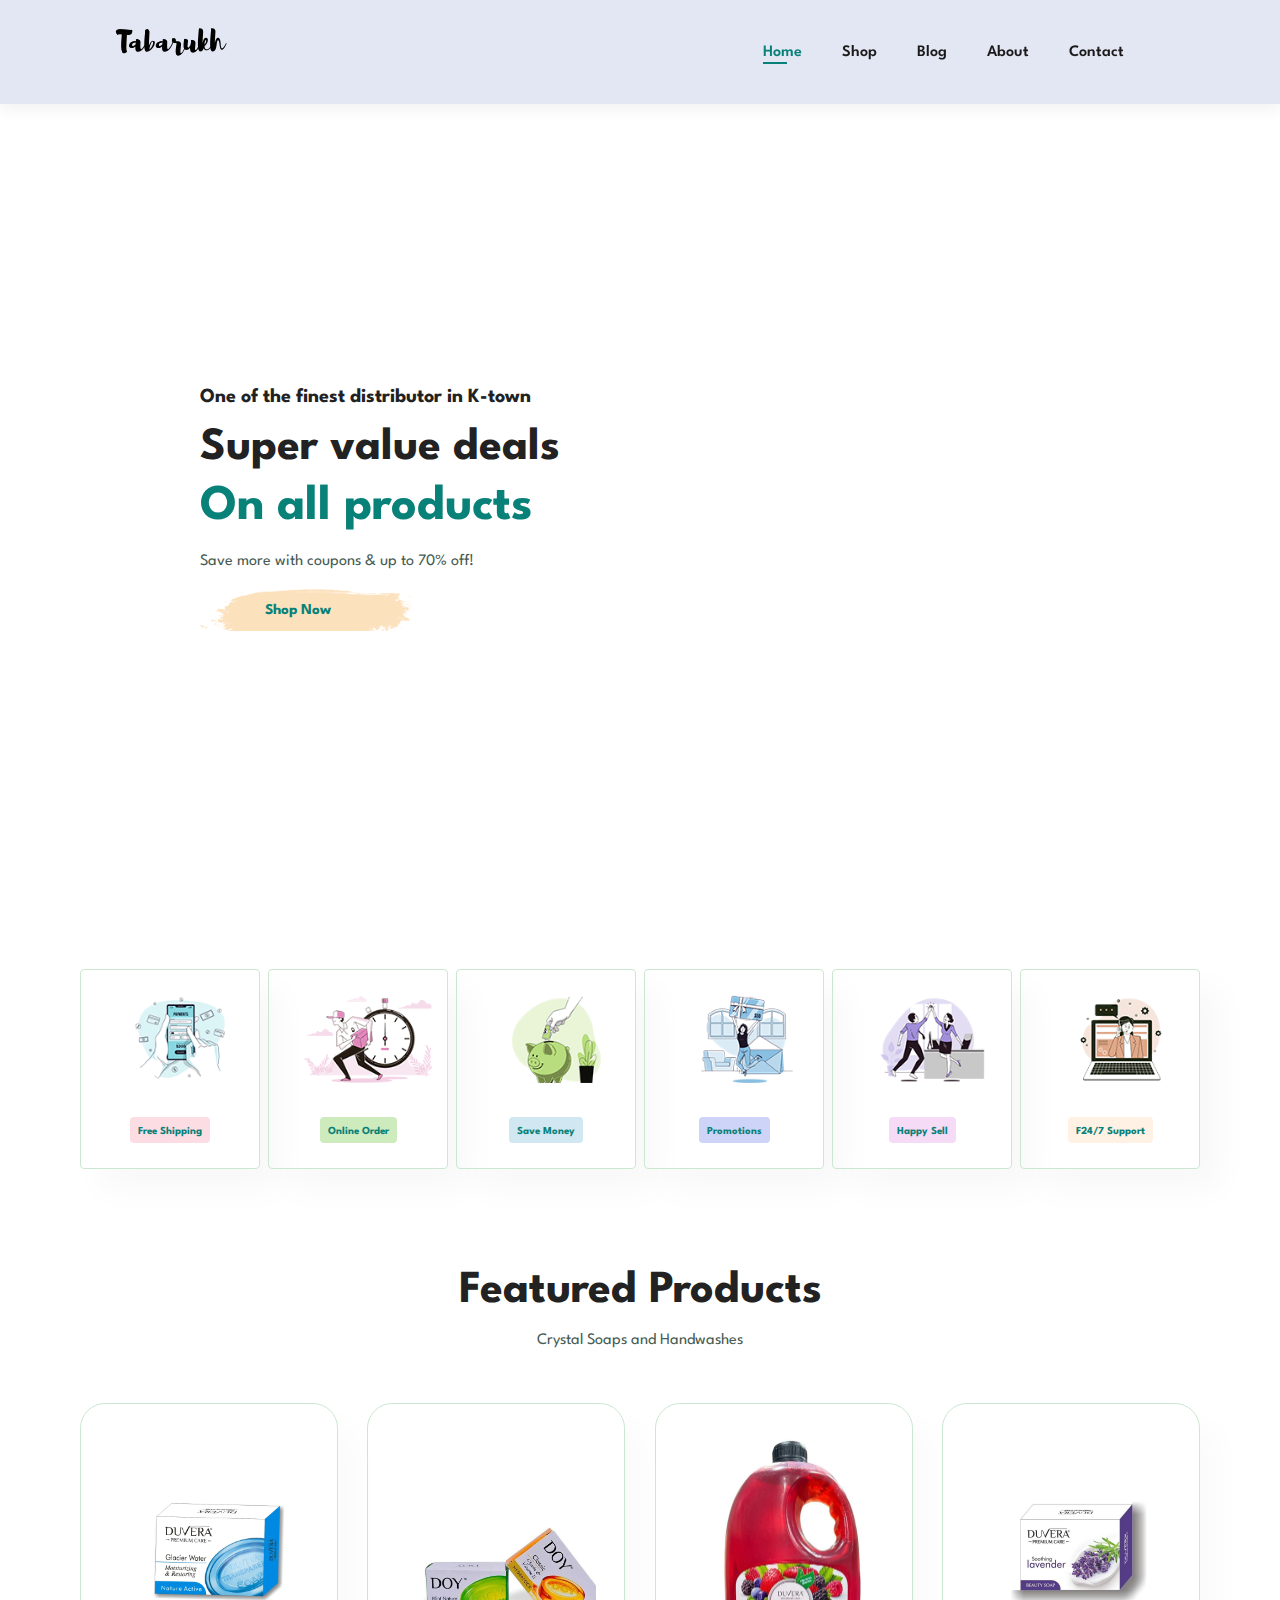
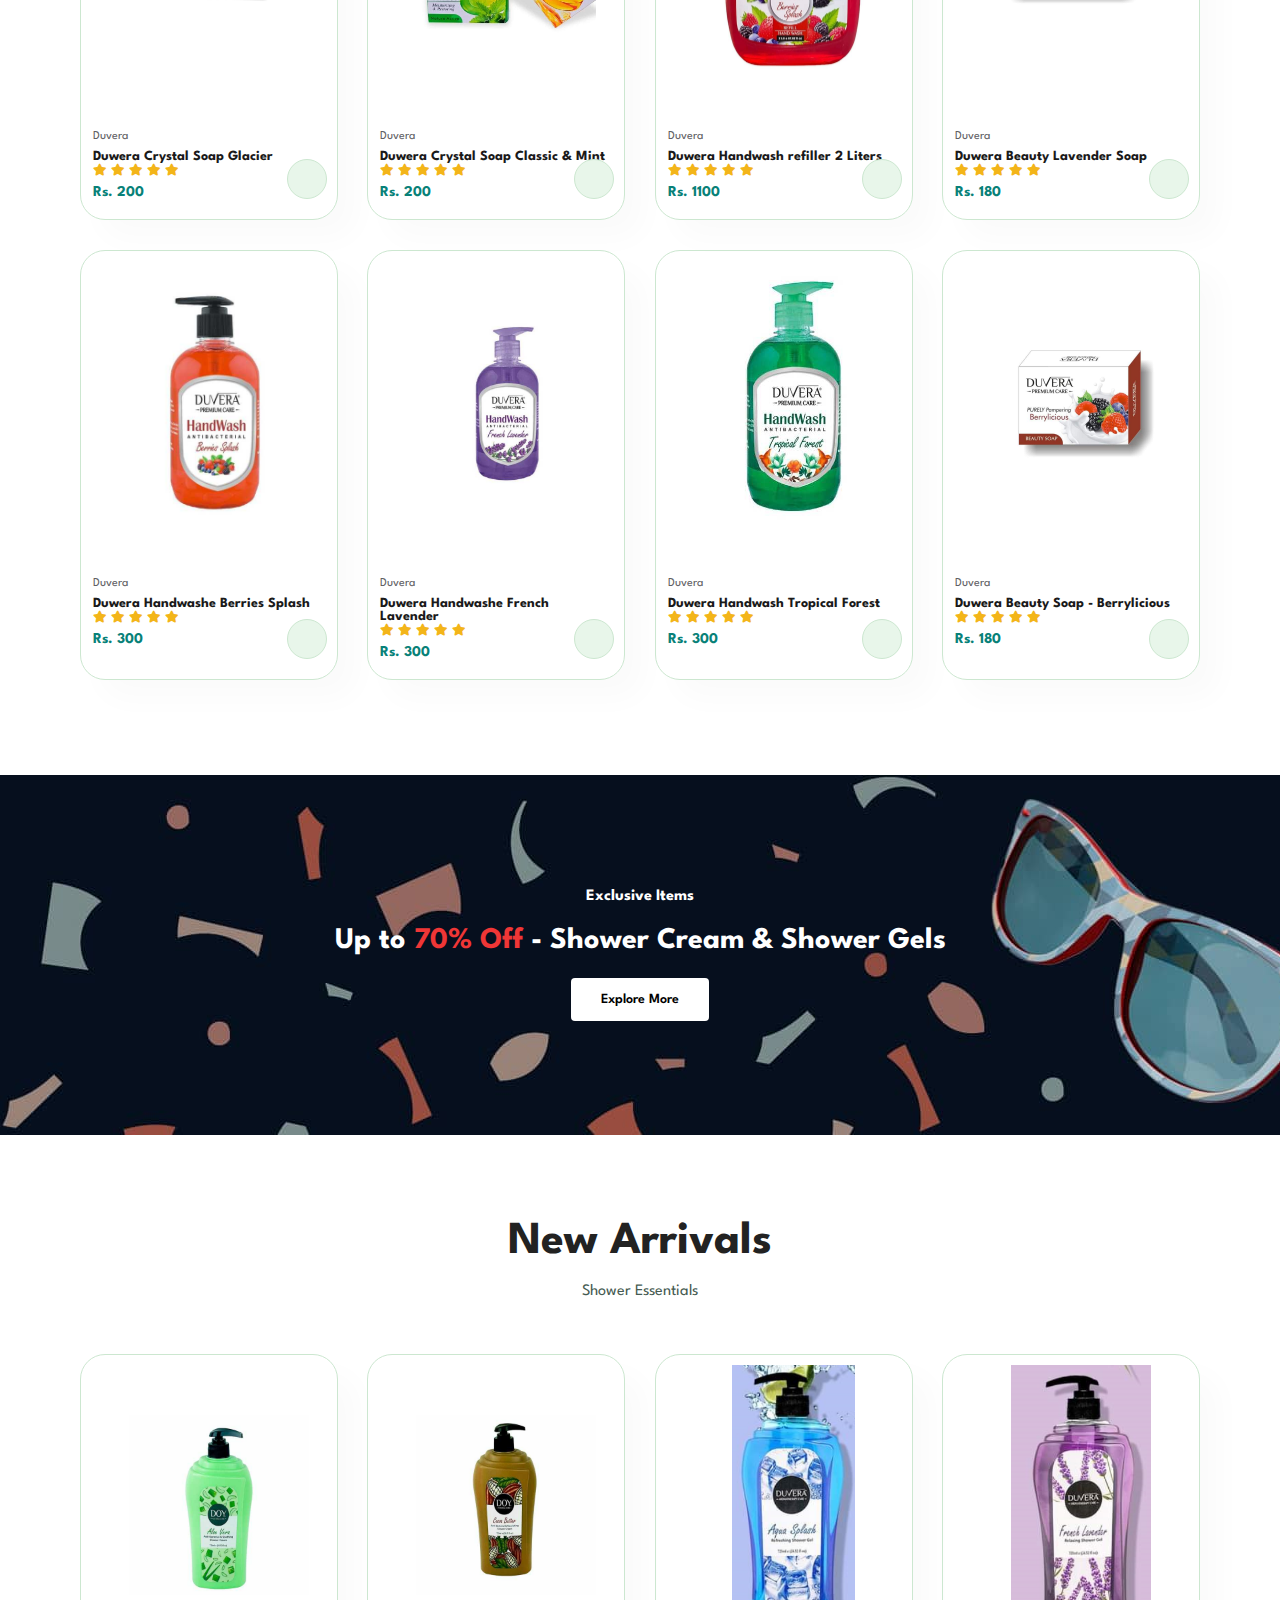
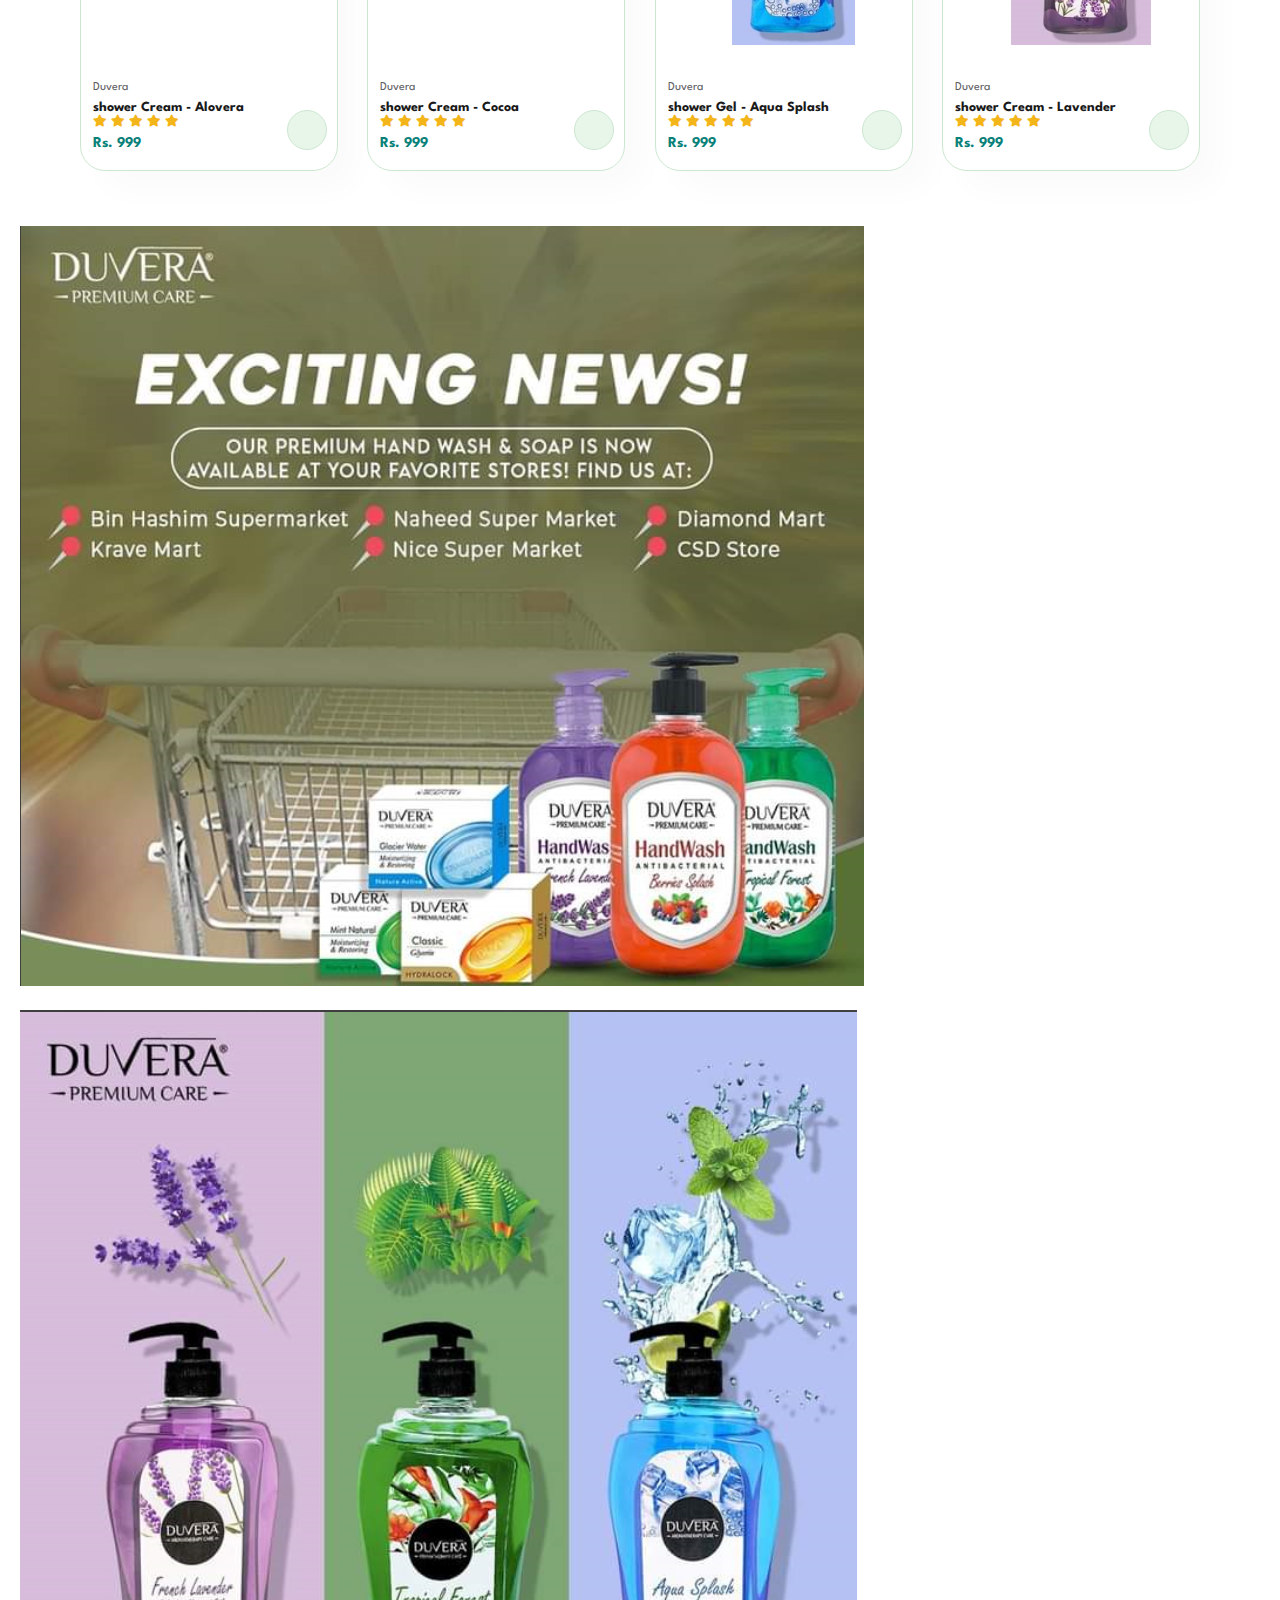
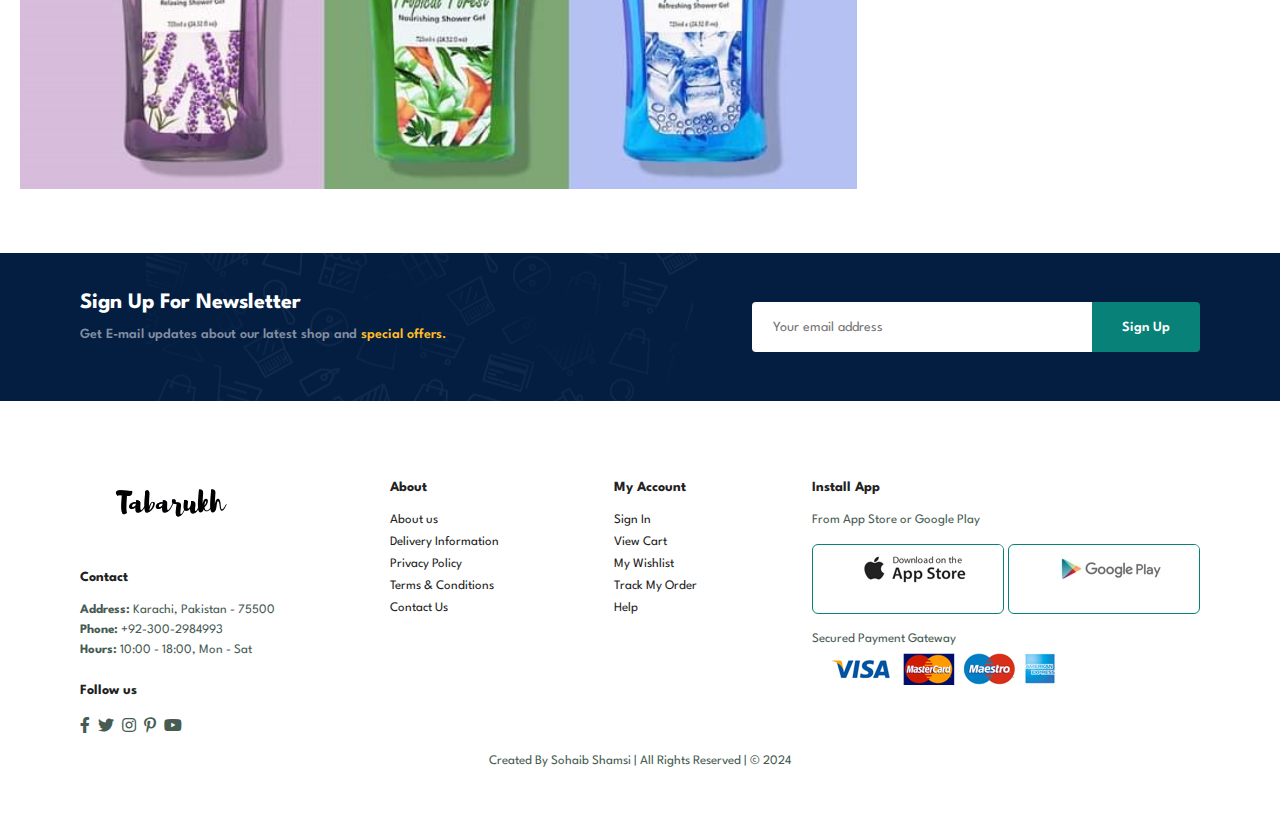
==== commit e1c46807: "disabled all nav icon" ====
--- a/index.html
+++ b/index.html
@@ -21,16 +21,16 @@
         <div>
             <ul id="navbar">
                 <li><a class="active" href="index.html">Home</a></li>
-                <li><a href="shop.html">Shop</a></li>
-                <li><a href="blog.html">Blog</a></li>
-                <li><a href="about.html">About</a></li>
-                <li><a href="contact.html">Contact</a></li>
-                <li id="lg-bag"><a href="cart.html"><i class="far fa-shopping-bag"></i></a></li>
+                <li><a href="">Shop</a></li>
+                <li><a href="">Blog</a></li>
+                <li><a href="">About</a></li>
+                <li><a href="">Contact</a></li>
+                <li id="lg-bag"><a href=""><i class="far fa-shopping-bag"></i></a></li>
                 <a href="#" id="close"><i class="far fa-times"></i></a>
             </ul>
         </div>
         <div id="mobile">
-            <a href="cart.html"><i class="far fa-shopping-bag"></i></a>
+            <!-- <a href=""><i class="far fa-shopping-bag"></i></a> -->
             <i id="bar" class="fas fa-outdent"></i>
         </div>
     </section>
@@ -120,7 +120,7 @@
                         <i class="fas fa-star"></i>
                         <i class="fas fa-star"></i>
                     </div>
-                    <h4>Rs. 1800</h4>
+                    <h4>Rs. 1100</h4>
                 </div>
                 <a href="#"><i class="fas fa-shopping-cart cart"></i></a>
             </div>
